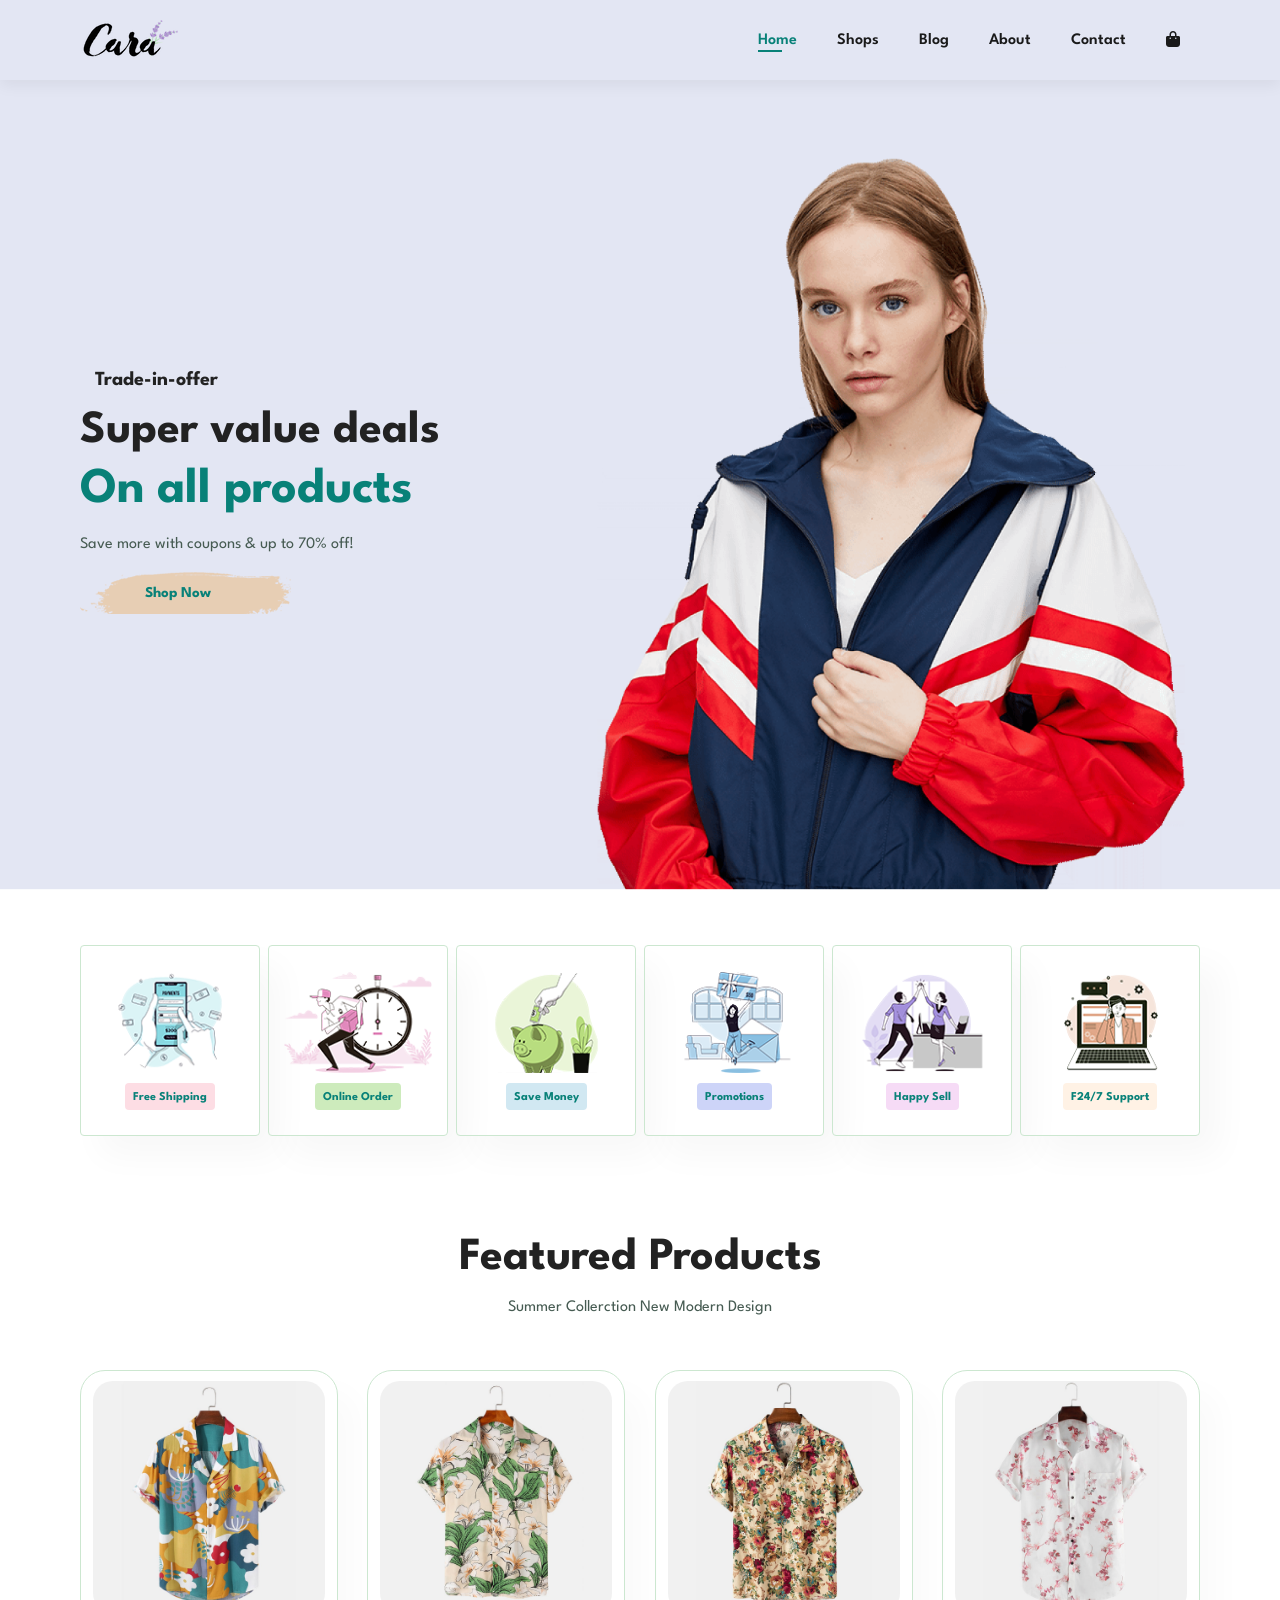
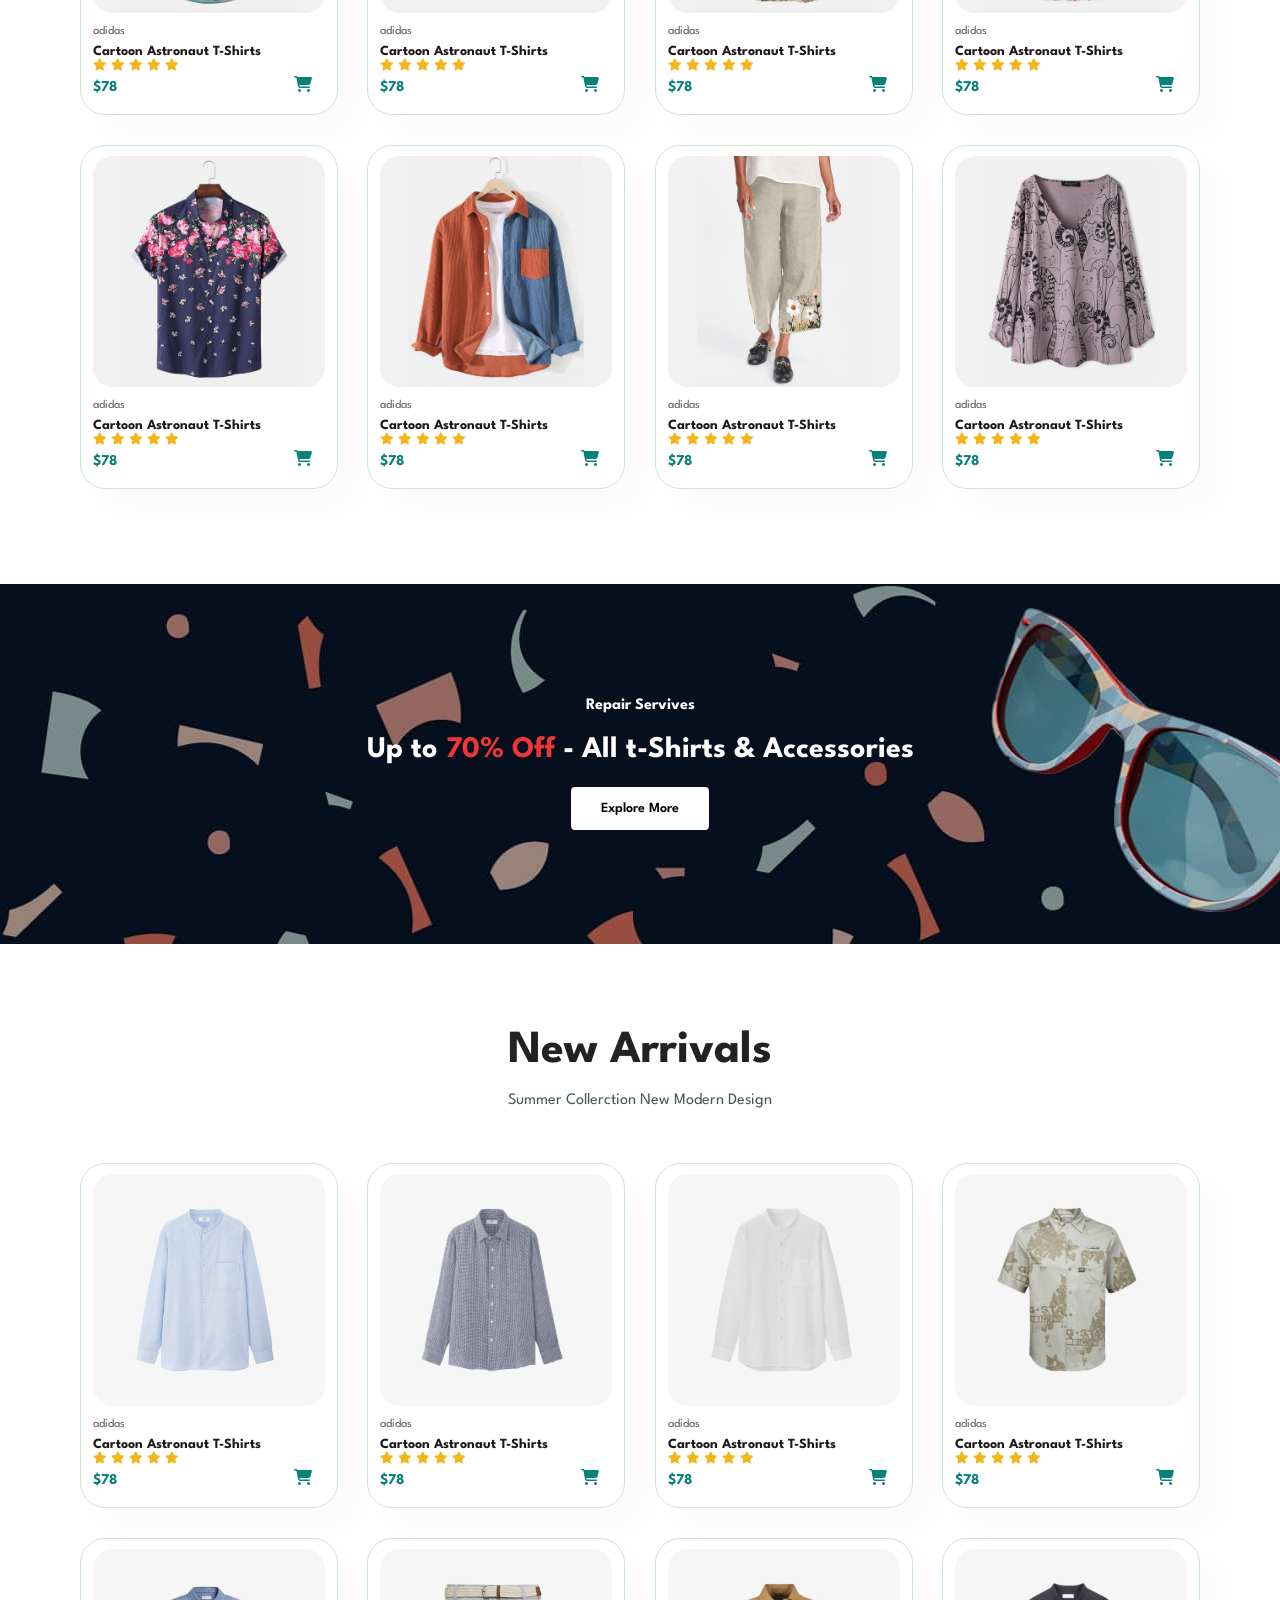
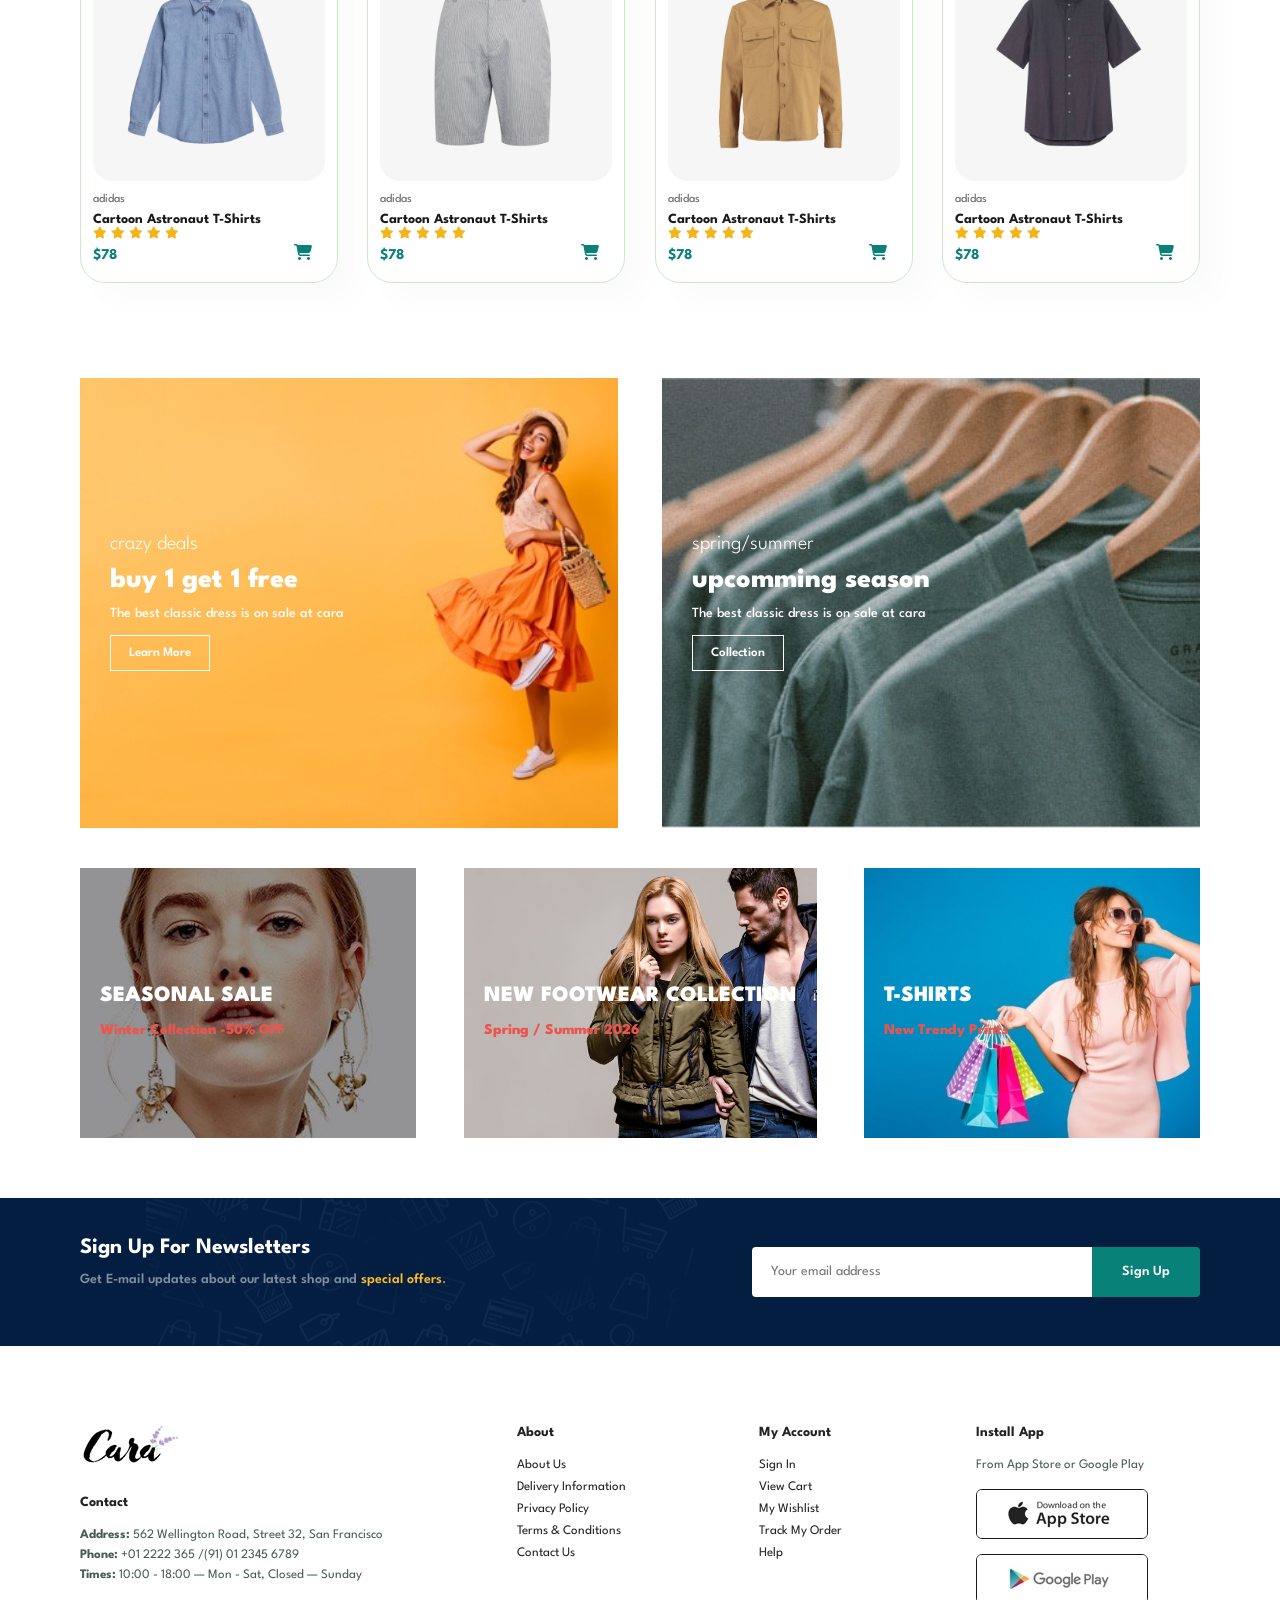
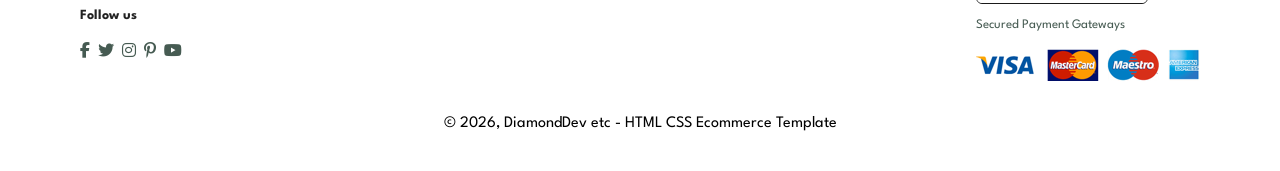
==== index.html @ a4a34a45 "first commit" ====
<!DOCTYPE html>
<html lang="en">
<head>
    <meta charset="UTF-8">
    <meta name="viewport" content="width=device-width, initial-scale=1.0">
    <title>Ecommerce Website</title>
    <link rel="stylesheet" href="https://cdnjs.cloudflare.com/ajax/libs/font-awesome/6.5.0/css/all.min.css">
    <link rel="stylesheet" href="style.css">
</head>
<body>
    <section id="header">
        <a href="#"><img src="images/logo (1).png" class="logo" alt=""></a>

        <div>
            <ul id="navbar">
                <li><a class="active" href="index.html">Home</a></li> 
                <li><a href="shop.html">Shops</a></li> 
                <li><a href="blog.html">Blog</a></li> 
                <li><a href="about.html">About</a></li> 
                <li><a href="contact.html">Contact</a></li> 
                <li id="lg-bag"><a href="cart.html"><i class="fa-solid fa-bag-shopping"></i></a></li>
                <a href="#" id="close"><i class="fa-solid fa-xmark"></i></a>
            </ul>
        </div>
        <div id="mobile">
            <a href="cart.html"><i class="fa-solid fa-bag-shopping"></i></a>
            <i id="bar" class="fas fa-outdent"></i>
        </div>
    </section>

    <section id="hero">
        <h4>Trade-in-offer</h4>
        <h2>Super value deals</h2>
        <h1>On all products</h1>
        <p>Save more with coupons & up to 70% off!</p>
        <button>Shop Now</button>
    </section>

    <section id="feature" class="section-p1">
        <div class="fe-box">
            <img src="images/f1.png" alt="">
            <h6>Free Shipping</h6>
        </div>
        <div class="fe-box">
            <img src="images/f2.png" alt="">
            <h6>Online Order</h6>
        </div>
        <div class="fe-box">
            <img src="images/f3.png" alt="">
            <h6>Save Money</h6>
        </div>
        <div class="fe-box">
            <img src="images/f4.png" alt="">
            <h6>Promotions</h6>
        </div>
        <div class="fe-box">
            <img src="images/f5.png" alt="">
            <h6>Happy Sell</h6>
        </div>
        <div class="fe-box">
            <img src="images/f6.png" alt="">
            <h6>F24/7 Support</h6>
        </div>
    </section>

    <section id="product1" class="section-p1">
        <h2>Featured Products</h2>
        <p>Summer Collerction New Modern Design</p>
        <div class="pro-container">
            <div class="pro">
                <img src="images/f1.jpg" alt="">
                <div class="des">
                    <span>adidas</span>
                    <h5>Cartoon Astronaut T-Shirts</h5>
                    <div class="star">
                        <i class="fas fa-star"></i>
                        <i class="fas fa-star"></i>
                        <i class="fas fa-star"></i>
                        <i class="fas fa-star"></i>
                        <i class="fas fa-star"></i>
                    </div>
                    <h4>$78</h4>
                </div>
                <a href="#"><i class="fa-solid fa-cart-shopping"></i></a>
            </div>
            <div class="pro">
                <img src="images/f2.jpg" alt="">
                <div class="des">
                    <span>adidas</span>
                    <h5>Cartoon Astronaut T-Shirts</h5>
                    <div class="star">
                        <i class="fas fa-star"></i>
                        <i class="fas fa-star"></i>
                        <i class="fas fa-star"></i>
                        <i class="fas fa-star"></i>
                        <i class="fas fa-star"></i>
                    </div>
                    <h4>$78</h4>
                </div>
                <a href="#"><i class="fa-solid fa-cart-shopping"></i></a>
            </div>
            <div class="pro">
                <img src="images/f3.jpg" alt="">
                <div class="des">
                    <span>adidas</span>
                    <h5>Cartoon Astronaut T-Shirts</h5>
                    <div class="star">
                        <i class="fas fa-star"></i>
                        <i class="fas fa-star"></i>
                        <i class="fas fa-star"></i>
                        <i class="fas fa-star"></i>
                        <i class="fas fa-star"></i>
                    </div>
                    <h4>$78</h4>
                </div>
                <a href="#"><i class="fa-solid fa-cart-shopping"></i></a>
            </div>
            <div class="pro">
                <img src="images/f4.jpg" alt="">
                <div class="des">
                    <span>adidas</span>
                    <h5>Cartoon Astronaut T-Shirts</h5>
                    <div class="star">
                        <i class="fas fa-star"></i>
                        <i class="fas fa-star"></i>
                        <i class="fas fa-star"></i>
                        <i class="fas fa-star"></i>
                        <i class="fas fa-star"></i>
                    </div>
                    <h4>$78</h4>
                </div>
                <a href="#"><i class="fa-solid fa-cart-shopping"></i></a>
            </div>
            <div class="pro">
                <img src="images/f5.jpg" alt="">
                <div class="des">
                    <span>adidas</span>
                    <h5>Cartoon Astronaut T-Shirts</h5>
                    <div class="star">
                        <i class="fas fa-star"></i>
                        <i class="fas fa-star"></i>
                        <i class="fas fa-star"></i>
                        <i class="fas fa-star"></i>
                        <i class="fas fa-star"></i>
                    </div>
                    <h4>$78</h4>
                </div>
                <a href="#"><i class="fa-solid fa-cart-shopping"></i></a>
            </div>
            <div class="pro">
                <img src="images/f6.jpg" alt="">
                <div class="des">
                    <span>adidas</span>
                    <h5>Cartoon Astronaut T-Shirts</h5>
                    <div class="star">
                        <i class="fas fa-star"></i>
                        <i class="fas fa-star"></i>
                        <i class="fas fa-star"></i>
                        <i class="fas fa-star"></i>
                        <i class="fas fa-star"></i>
                    </div>
                    <h4>$78</h4>
                </div>
                <a href="#"><i class="fa-solid fa-cart-shopping"></i></a>
            </div>
            <div class="pro">
                <img src="images/f7.jpg" alt="">
                <div class="des">
                    <span>adidas</span>
                    <h5>Cartoon Astronaut T-Shirts</h5>
                    <div class="star">
                        <i class="fas fa-star"></i>
                        <i class="fas fa-star"></i>
                        <i class="fas fa-star"></i>
                        <i class="fas fa-star"></i>
                        <i class="fas fa-star"></i>
                    </div>
                    <h4>$78</h4>
                </div>
                <a href="#"><i class="fa-solid fa-cart-shopping"></i></a>
            </div>
            <div class="pro">
                <img src="images/f8.jpg" alt="">
                <div class="des">
                    <span>adidas</span>
                    <h5>Cartoon Astronaut T-Shirts</h5>
                    <div class="star">
                        <i class="fas fa-star"></i>
                        <i class="fas fa-star"></i>
                        <i class="fas fa-star"></i>
                        <i class="fas fa-star"></i>
                        <i class="fas fa-star"></i>
                    </div>
                    <h4>$78</h4>
                </div>
                <a href="#"><i class="fa-solid fa-cart-shopping"></i></a>
            </div>
        </div>
    </section>

    <section id="banner" class="section-m1">
        <h4>Repair Servives</h4>
        <h2>Up to <span>70% Off</span> - All t-Shirts & Accessories</h2>
        <button class="normal">Explore More</button>
    </section>

    <section id="product1" class="section-p1">
        <h2>New Arrivals</h2>
        <p>Summer Collerction New Modern Design</p>
        <div class="pro-container">
            <div class="pro">
                <img src="images/n1.jpg" alt="">
                <div class="des">
                    <span>adidas</span>
                    <h5>Cartoon Astronaut T-Shirts</h5>
                    <div class="star">
                        <i class="fas fa-star"></i>
                        <i class="fas fa-star"></i>
                        <i class="fas fa-star"></i>
                        <i class="fas fa-star"></i>
                        <i class="fas fa-star"></i>
                    </div>
                    <h4>$78</h4>
                </div>
                <a href="#"><i class="fa-solid fa-cart-shopping"></i></a>
            </div>
            <div class="pro">
                <img src="images/n2.jpg" alt="">
                <div class="des">
                    <span>adidas</span>
                    <h5>Cartoon Astronaut T-Shirts</h5>
                    <div class="star">
                        <i class="fas fa-star"></i>
                        <i class="fas fa-star"></i>
                        <i class="fas fa-star"></i>
                        <i class="fas fa-star"></i>
                        <i class="fas fa-star"></i>
                    </div>
                    <h4>$78</h4>
                </div>
                <a href="#"><i class="fa-solid fa-cart-shopping"></i></a>
            </div>
            <div class="pro">
                <img src="images/n3.jpg" alt="">
                <div class="des">
                    <span>adidas</span>
                    <h5>Cartoon Astronaut T-Shirts</h5>
                    <div class="star">
                        <i class="fas fa-star"></i>
                        <i class="fas fa-star"></i>
                        <i class="fas fa-star"></i>
                        <i class="fas fa-star"></i>
                        <i class="fas fa-star"></i>
                    </div>
                    <h4>$78</h4>
                </div>
                <a href="#"><i class="fa-solid fa-cart-shopping"></i></a>
            </div>
            <div class="pro">
                <img src="images/n4.jpg" alt="">
                <div class="des">
                    <span>adidas</span>
                    <h5>Cartoon Astronaut T-Shirts</h5>
                    <div class="star">
                        <i class="fas fa-star"></i>
                        <i class="fas fa-star"></i>
                        <i class="fas fa-star"></i>
                        <i class="fas fa-star"></i>
                        <i class="fas fa-star"></i>
                    </div>
                    <h4>$78</h4>
                </div>
                <a href="#"><i class="fa-solid fa-cart-shopping"></i></a>
            </div>
            <div class="pro">
                <img src="images/n5.jpg" alt="">
                <div class="des">
                    <span>adidas</span>
                    <h5>Cartoon Astronaut T-Shirts</h5>
                    <div class="star">
                        <i class="fas fa-star"></i>
                        <i class="fas fa-star"></i>
                        <i class="fas fa-star"></i>
                        <i class="fas fa-star"></i>
                        <i class="fas fa-star"></i>
                    </div>
                    <h4>$78</h4>
                </div>
                <a href="#"><i class="fa-solid fa-cart-shopping"></i></a>
            </div>
            <div class="pro">
                <img src="images/n6.jpg" alt="">
                <div class="des">
                    <span>adidas</span>
                    <h5>Cartoon Astronaut T-Shirts</h5>
                    <div class="star">
                        <i class="fas fa-star"></i>
                        <i class="fas fa-star"></i>
                        <i class="fas fa-star"></i>
                        <i class="fas fa-star"></i>
                        <i class="fas fa-star"></i>
                    </div>
                    <h4>$78</h4>
                </div>
                <a href="#"><i class="fa-solid fa-cart-shopping"></i></a>
            </div>
            <div class="pro">
                <img src="images/n7.jpg" alt="">
                <div class="des">
                    <span>adidas</span>
                    <h5>Cartoon Astronaut T-Shirts</h5>
                    <div class="star">
                        <i class="fas fa-star"></i>
                        <i class="fas fa-star"></i>
                        <i class="fas fa-star"></i>
                        <i class="fas fa-star"></i>
                        <i class="fas fa-star"></i>
                    </div>
                    <h4>$78</h4>
                </div>
                <a href="#"><i class="fa-solid fa-cart-shopping"></i></a>
            </div>
            <div class="pro">
                <img src="images/n8.jpg" alt="">
                <div class="des">
                    <span>adidas</span>
                    <h5>Cartoon Astronaut T-Shirts</h5>
                    <div class="star">
                        <i class="fas fa-star"></i>
                        <i class="fas fa-star"></i>
                        <i class="fas fa-star"></i>
                        <i class="fas fa-star"></i>
                        <i class="fas fa-star"></i>
                    </div>
                    <h4>$78</h4>
                </div>
                <a href="#"><i class="fa-solid fa-cart-shopping"></i></a>
            </div>
        </div>
    </section>

    <section id="sm-banner" class="section-p1">
        <div class="banner-box">
            <h4>crazy deals</h4>
            <h2>buy 1 get 1 free</h2>
            <span>The best classic dress is on sale at cara</span>
            <button class="white">Learn More</button>
        </div>
        <div class="banner-box banner-box2">
            <h4>spring/summer</h4>
            <h2>upcomming season</h2>
            <span>The best classic dress is on sale at cara</span>
            <button class="white">Collection</button>
        </div>
    </section>

    <section id="banner3">
        <div class="banner-box">
            <h2>SEASONAL SALE</h2>
            <h3>Winter Collection -50% OFF</h3>
        </div>
        <div class="banner-box banner-box2">
            <h2>NEW FOOTWEAR COLLECTION</h2>
            <h3>Spring / Summer 2026</h3>
        </div>
        <div class="banner-box banner-box3">
            <h2>T-SHIRTS</h2>
            <h3>New Trendy Prints</h3>
        </div>
    </section>

    <section id="newsletter" class="section-p1 section-m1">
        <div class="newstext">
            <h4>Sign Up For Newsletters</h4>
            <p>Get E-mail updates about our latest shop and <span>special offers</span>.</p>
        </div>
        <div class="form">
            <input type="text" placeholder="Your email address">
            <button class="normal">Sign Up</button>
        </div>
    </section>

    <footer class="section-p1">
        <div class="col">
            <img  class="logo" src="images/logo (1).png" alt="">
            <h4>Contact</h4>
            <p><strong>Address:</strong> 562 Wellington Road, Street 32, San Francisco</p>
            <p><strong>Phone:</strong> +01 2222 365 /(91) 01 2345 6789</p>
            <p><strong>Times:</strong> 10:00 - 18:00 — Mon - Sat, Closed — Sunday</p>
            <div class="follow">
                <h4>Follow us</h4>
                <div class="icon">
                    <i class="fab fa-facebook-f"></i>
                    <i class="fab fa-twitter"></i>
                    <i class="fab fa-instagram"></i>
                    <i class="fab fa-pinterest-p"></i>
                    <i class="fab fa-youtube"></i>
                </div>
            </div>
        </div>
        
        <div class="col">
            <h4>About</h4>
            <a href="#">About Us</a>
            <a href="#">Delivery Information</a>
            <a href="#">Privacy Policy</a>
            <a href="#">Terms & Conditions</a>
            <a href="#">Contact Us</a>
        </div>
        
        <div class="col">
            <h4>My Account</h4>
            <a href="#">Sign In</a>
            <a href="#">View Cart</a>
            <a href="#">My Wishlist</a>
            <a href="#">Track My Order</a>
            <a href="#">Help</a>
        </div>

        <div class="col install">
            <h4>Install App</h4>
            <p>From App Store or Google Play</p>
            <div class="row">
                <img src="images/app.jpg" alt="">
                <img src="images/play.jpg" alt="">
            </div>
            <p>Secured Payment Gateways</p>
            <img src="images/pay.png" alt="">
        </div>

        <div class="copyright">© 2026, DiamondDev etc - HTML CSS Ecommerce Template</div>
    </footer>
</body>
<script src="script.js"></script>
</html>
---- style.css ----
@import url('https://fonts.googleapis.com/css2?family=Spartan:wght@100;200;300;400;500;600;700;800;900&display=swap');

* {
    margin: 0;
    padding: 0;
    box-sizing: border-box;
    font-family: 'Spartan', sans-serif;
}

h1 {
    font-size: 50px;
    line-height: 64px;
    color: #222;
}

h2 {
    font-size: 46px;
    line-height: 54px;
    color: #222;
}

h4 {
    font-size: 20px;
    color: #222;
}

h6 {
    font-weight: 700;
    font-size: 12px;
}

p {
    font-size: 16px;
    color: #465b52;
    margin: 15px 0 20px 0;
}

img {
    max-width: 100%;
    display: block;
}

.section-p1 {
    padding: 40px 80px;
}

.section-m1 {
    margin: 40px 0;
}

button.normal {
    font-size: 14px;
    font-weight: 600;
    padding: 15px 30px;
    color: #000;
    background-color: #fff;
    border-radius: 4px;
    cursor: pointer;
    border: none;
    outline: none;
    transition: 0.2s;
}

button.white {
    font-size: 13px;
    font-weight: 600;
    padding: 11px 18px;
    color: #fff;
    background-color: transparent;
    cursor: pointer;
    border: 1px solid #fff;
    outline: none;
    transition: 0.2s;
}

body {
    width: 100%;
}

/* Header Start */
#header {
    display: flex;
    align-items: center;
    justify-content: space-between;
    padding: 20px 80px;
    background-color: #e3e6f3;
    box-shadow: 0 5px 15px rgba(0, 0, 0, 0.06);
    z-index: 999;
    position: sticky;
    top: 0;
    left: 0;
}

#navbar {
    display: flex;
    align-items: center;
    justify-content: center;
}

#navbar li {
    list-style: none;
    padding: 0 20px;
    position: relative;
}

#navbar li:nth-last-child {
    width: 40px;
    height: 40px;
    line-height: 40px;
    border-radius: 50%;
    background-color: #e8f6ea;
    font-weight: 500;
    color: #088178;
    border: 1px solid;
}

#navbar li a {
    text-decoration: none;
    font-size: 16px;
    font-weight: 600;
    color: #1a1a1a;
    transition: 0.3s ease;
}

#navbar li a:hover,
#navbar li a.active {
    color: #088178;
}

#navbar li a.active::after,
#navbar li a:hover::after {
    content: "";
    width: 30%;
    height: 2px;
    background-color: #088178;
    position: absolute;
    bottom: -4px;
    left: 20px;
}

#mobile {
    display: none;
    align-items: center;
}

#close {
    display: none;
}

/* Home Page */
#hero {
    background-image: url(images/hero4.png);
    height: 90vh;
    width: 100%;
    background-size: cover;
    background-position: top 25% right 0;
    padding: 0 80px;
    display: flex;
    flex-direction: column;
    align-items: flex-start;
    justify-content: center;
}

#hero h4 {
    padding: 15px;
}

#hero h1 {
    color: #088178;
}

#hero button {
    background-image: url(images/button.png);
    background-color: transparent;
    color: #088178;
    border: 0;
    padding: 14px 80px 14px 65px;
    background-repeat: no-repeat;
    cursor: pointer;
    font-weight: 700;
    font-size: 15px;
}

#feature {
    display: flex;
    align-items: center;
    justify-content: space-between;
    flex-wrap: wrap;
}

#feature .fe-box {
    width: 180px;
    text-align: center;
    padding: 25px 15px;
    box-shadow: 20px 20px 34px rgba(0, 0, 0, 0.03);
    border: 1px solid #cce7d0;
    border-radius: 4px;
    margin: 15px 0;
    transition: 0.3s;
}

#feature .fe-box:hover {
    box-shadow: 10px 10px 54px rgba(70, 62, 221, 0.1);
}

#feature .fe-box h6 {
    display: inline-block;
    padding: 9px 8px 6px 8px;
    line-height: 1;
    border-radius: 4px;
    color: #088178;
    background-color: #fddde4;
}

#feature .fe-box img {
    width: 100%;
    margin-bottom: 10px;
}

#feature .fe-box:nth-child(2) h6 {
    background-color: #cdebbc;
}

#feature .fe-box:nth-child(3) h6 {
    background-color: #d1e8f2;
}

#feature .fe-box:nth-child(4) h6 {
    background-color: #cdd4f8;
}

#feature .fe-box:nth-child(5) h6 {
    background-color: #f6dbf6;
}

#feature .fe-box:nth-child(6) h6 {
    background-color: #fff2e5;
}

#product1 {
    text-align: center;
}

#product1 .pro-container {
    display: flex;
    justify-content: space-between;
    padding-top: 20px;
    flex-wrap: wrap;
}

#product1 .pro {
    width: 23%;
    min-width: 250px;
    padding: 10px 12px;
    border: 1px solid #cce7d0;
    border-radius: 25px;
    cursor: pointer;
    box-shadow: 20px 20px 30px rgba(0, 0, 0, 0.02);
    margin: 15px 0;
    transition: 0.2s ease;
    position: relative;
}

#product1 .pro:hover {
    box-shadow: 20px 20px 30px rgba(0, 0, 0, 0.06);
}

#product1 .pro img {
    width: 100%;
    border-radius: 20px;
}

#product1 .pro .des {
    text-align: start;
    padding: 10px 0;
}

#product1 .pro .des span {
    color: #606063;
    font-size: 12px;
}

#product1 .pro .des h5 {
    padding-top: 7px;
    color: #1a1a1a;
    font-size: 14px;
}

#product1 .pro .des i{
    font-size: 12px;
    color: rgb(243, 181, 25);
}

#product1 .pro .des h4 {
    padding-top: 7px;
    font-size: 15px;
    font-weight: 700;
    color: #088178;
}

#product1 .pro a {
    font-weight: 500;
    color: #088178;
    position: absolute;
    bottom: 20px;
    right: 25px;
}

#banner {
    display: flex;
    flex-direction: column;
    justify-content: center;
    align-items: center;
    text-align: center;
    background-image: url(images/b2\ \(1\).jpg);
    width: 100%;
    height: 40vh;
    background-size: cover;
    background-position: center;
}

#banner h4 {
    color: #fff;
    font-size: 16px;
}

#banner h2 {
    color: #fff;
    font-size: 30px;
    padding: 10px 0;
}

#banner h2 span {
    color: #ef3636;
    
}

#banner button:hover {
    background: #088178;
    color: #fff;
}

#sm-banner {
    display: flex;
    justify-content: space-between;
    flex-wrap: wrap;
    flex-direction: row;
}

#sm-banner .banner-box {
    display: flex;
    flex-direction: column;
    justify-content: center; 
    align-items: flex-start;
    background-image: url(images/b17.jpg);
    min-width: 48%;
    height: 50vh;
    background-size: cover;
    background-position: center;
    padding: 30px;
}

#sm-banner .banner-box2 {
    background-image: url(images/b10.jpg);
}

#sm-banner h4 {
    color: #fff;
    font-size: 20px;
    font-weight: 300;
}

#sm-banner h2 {
    color: #fff;
    font-size: 28px;
    font-weight: 800;
}

#sm-banner span {
    color: #fff;
    font-size: 14px;
    font-weight: 500;
    padding-bottom: 15px;
}

#sm-banner .banner-box:hover button {
    background-color: #088178;
    border: 1px solid #088178;
}

#banner3 {
    display: flex;
    justify-content: space-between;
    flex-wrap: wrap;
    padding: 0 80px;
}

#banner3 .banner-box {
    display: flex;
    flex-direction: column;
    justify-content: center; 
    align-items: flex-start;
    background-image: url(images/b7\ \(1\).jpg);
    min-width: 30%;
    height: 30vh;
    background-size: cover;
    background-position: center;
    padding: 20px;
    margin-bottom: 20px;
}

#banner3 .banner-box2 {
    background-image: url(images/b4\ \(1\).jpg);
}

#banner3 .banner-box3 {
    background-image: url(images/b18.jpg);
}

#banner3 h2 {
    color: #fff;
    font-weight: 900;
    font-size: 22px;
} 

#banner3 h3 {
    color: #ec544e;
    font-weight: 800;
    font-size: 15px;
}

#newsletter {
    display: flex;
    justify-content: space-between;
    flex-wrap: wrap;
    align-items: center;
    background-image: url(images/b14.png);
    background-repeat: no-repeat;
    background-position: 20% 30%;
    background-color: #041e42;
}

#newsletter h4 {
    font-size: 22px;
    font-weight: 700;
    color: #fff;
}


#newsletter p {
    font-size: 14px;
    font-weight: 600;
    color: #818ea0;
}

#newsletter p span{
    color: #ffbd27;
}

#newsletter .form {
    display: flex;
    width: 40%;
}

#newsletter input {
    height: 3.125rem;
    padding: 0 1.25em;
    font-size: 14px;
    width: 100%;
    border: 1px solid transparent;
    border-radius: 4px;
    outline: none;
    border-top-right-radius: 0;
    border-bottom-right-radius: 0;
}

#newsletter button {
    background-color: #088178;
    color: #fff;
    white-space: nowrap;
    border-top-left-radius: 0;
    border-bottom-left-radius: 0;
}

footer {
    display: flex;
    flex-wrap: wrap;
    justify-content: space-between;
}

footer .col {
    display: flex;
    flex-direction: column;
    align-items: flex-start;
    margin-bottom: 20px;
}

footer .logo {
    margin-bottom: 30px;
}

footer h4 {
    font-size: 14px;
    padding-bottom: 20px;
}

footer p {
    font-size: 13px;
    margin: 0 0 8px 0;
}

footer a {
    font-size: 13px;
    text-decoration: none;
    color: #222;
    margin-bottom: 10px;
}

footer .follow {
    margin-top: 20px;
}

footer .follow i {
    color: #465b52;
    padding-right: 4px;
    cursor: pointer;
}

footer .install .row img {
    border: 1px solid #1a1a1a;
    border-radius: 6px;
}

footer .install img {
    margin: 10px 0 15px 0;
}

footer .follow i:hover,
footer a:hover {
    color: #088178;
}

footer .copyright {
    width: 100%;
    text-align: center;
}


/* Shop Page */


/* Single Product */


/* Blog Page */


/* About Page */


/* Contact Page */


/* Cart Page */


/* Start Media Query */
@media (max-width:799px) {
    .section-p1 {
        padding: 40px 40px;
    }

    #navbar {
        display: flex;
        flex-direction: column;
        align-items: flex-start;
        justify-content: flex-start;
        position: fixed;
        top: 0;
        right: -300px;
        height: 100vh;
        width: 300px;
        background-color: #e3e6f3;
        box-shadow: 0 40px 60px rgba(0, 0, 0, 0.01);
        padding: 80px 0 0 10px;
        transition: 0.3s;
    }

    #navbar.active{
        right: 0px;
    }

    #navbar li {
        margin-bottom: 25px;
    }

    #mobile {
        display: flex;
        align-items: center;
    }

    #mobile i {
        color: #1a1a1a;
        font-size: 24px;
        padding-left: 20px;
    }

    #close {
        display: initial;
        position: absolute;
        top: 30px;
        left: 30px;
        color: #222;
        font-size: 24px;
    }

    #lg-bag {
        display: none;
    }

    #hero {
        height: 70vh;
        padding: 0 80px;
        background-position: top 30% right 30%;
    }

    #feature {
        justify-content: center;
    }

    #feature .fe-box {
        margin: 15px 15px;
    }

    #product1 .pro-container {
        justify-content: center;
    }

    #product1 .pro {
        margin: 15px;
    }

    #banner {
        height: 20vh;
    }

    #sm-banner .banner-box {
        min-width: 100%;
        height: 30vh;
        margin-bottom: 20px;
    }

    #banner3 {
        padding: 0 40px;
    }
    
    #banner3 .banner-box {
        width: 100%;
    }

    #newsletter .form {
        width: 70%;
    }
}

@media (max-width: 477px) {
    .section-p1 {
        padding: 20px;
    }

    #header {
        padding: 10px 30px;
    }

    h1 {
        font-size: 38px;
    }

    h2 {
        font-size: 32px;
    }

    #hero {
        padding: 0 20px;
        background-position: 55%;
    }

    #feature {
        justify-content: space-between;
    }

    #feature .fe-box {
        width: 155px;
        margin: 0 0 15px 0;
    }

    #product1 .pro {
        width: 100%;
    }

    #banner {
        height: 40vh;
    }

    #sm-banner .banner-box {
        height: 40vh;
    }
    
    #banner3 {
        padding: 0 20px;
    }

    #banner3 .banner-box {
        width: 100%;
    }

    #newsletter {
        padding: 40px 20px;
    }

    #newsletter .form {
        width: 100%;
    }

    footer .copyright {
        text-align: start;
    }
}

@media (max-width: 1200px) {

    #product1 .pro {
        width: 31%;
    }

    #banner3 .banner-box {
        min-width: 32%;
    }

    #newsletter .form {
        width: 50%;
    }
}

@media (max-width: 992px) {

    .section-p1 {
        padding: 40px;
    }

    #header {
        padding: 20px 40px;
    }

    #hero {
        height: 70vh;
        padding: 0 40px;
        background-position: top 30% right 35%;
    }

    #hero h1 {
        font-size: 42px;
        line-height: 50px;
    }

    #hero h2 {
        font-size: 38px;
    }

    #feature {
        justify-content: center;
        gap: 20px;
    }

    #product1 .pro-container {
        justify-content: center;
        gap: 20px;
    }

    #product1 .pro {
        width: 45%;
    }

    #sm-banner .banner-box {
        min-width: 100%;
        height: 35vh;
    }

    #banner3 .banner-box {
        min-width: 100%;
    }

    #newsletter {
        gap: 20px;
    }

    #newsletter .form {
        width: 100%;
    }
}

@media (max-width: 799px) {

    #navbar {
        display: flex;
        flex-direction: column;
        align-items: flex-start;
        justify-content: flex-start;

        position: fixed;
        top: 0;
        right: -300px;

        height: 100vh;
        width: 300px;

        background-color: #e3e6f3;

        box-shadow: 0 40px 60px rgba(0,0,0,0.1);

        padding: 80px 0 0 20px;

        transition: 0.3s;
    }

    #navbar.active {
        right: 0;
    }

    #navbar li {
        margin-bottom: 25px;
    }

    #mobile {
        display: flex;
        align-items: center;
    }

    #mobile i {
        font-size: 24px;
        padding-left: 20px;
        cursor: pointer;
    }

    #close {
        display: initial;
        position: absolute;
        top: 30px;
        left: 30px;
        font-size: 24px;
    }

    #lg-bag {
        display: none;
    }
}

@media (max-width: 600px) {

    .section-p1 {
        padding: 30px 20px;
    }

    #header {
        padding: 15px 20px;
    }

    #hero {
        height: 65vh;
        padding: 0 20px;
        background-position: 60%;
    }

    #hero h4 {
        font-size: 14px;
    }

    #hero h1 {
        font-size: 34px;
        line-height: 40px;
    }

    #hero h2 {
        font-size: 30px;
        line-height: 36px;
    }

    #hero p {
        font-size: 14px;
    }

    #hero button {
        padding: 14px 50px 14px 50px;
    }

    #feature {
        justify-content: center;
    }

    #feature .fe-box {
        width: 140px;
    }

    #product1 .pro {
        width: 100%;
    }

    #banner {
        height: 30vh;
        padding: 20px;
    }

    #banner h2 {
        font-size: 22px;
        line-height: 30px;
    }

    #sm-banner .banner-box {
        height: 30vh;
        padding: 20px;
    }

    #sm-banner h2 {
        font-size: 24px;
    }

    #banner3 {
        padding: 0 20px;
    }

    #banner3 .banner-box {
        height: 25vh;
    }

    #newsletter {
        padding: 40px 20px;
    }

    #newsletter h4 {
        font-size: 20px;
    }

    #newsletter p {
        font-size: 13px;
    }

    footer {
        gap: 30px;
    }

    footer .copyright {
        text-align: center;
    }
}

@media (max-width: 400px) {

    h1 {
        font-size: 28px;
        line-height: 34px;
    }

    h2 {
        font-size: 24px;
        line-height: 30px;
    }

    #hero {
        height: 60vh;
    }

    #feature .fe-box {
        width: 100%;
    }

    #newsletter input {
        font-size: 12px;
    }

    button.normal,
    button.white {
        padding: 10px 16px;
        font-size: 12px;
    }
}
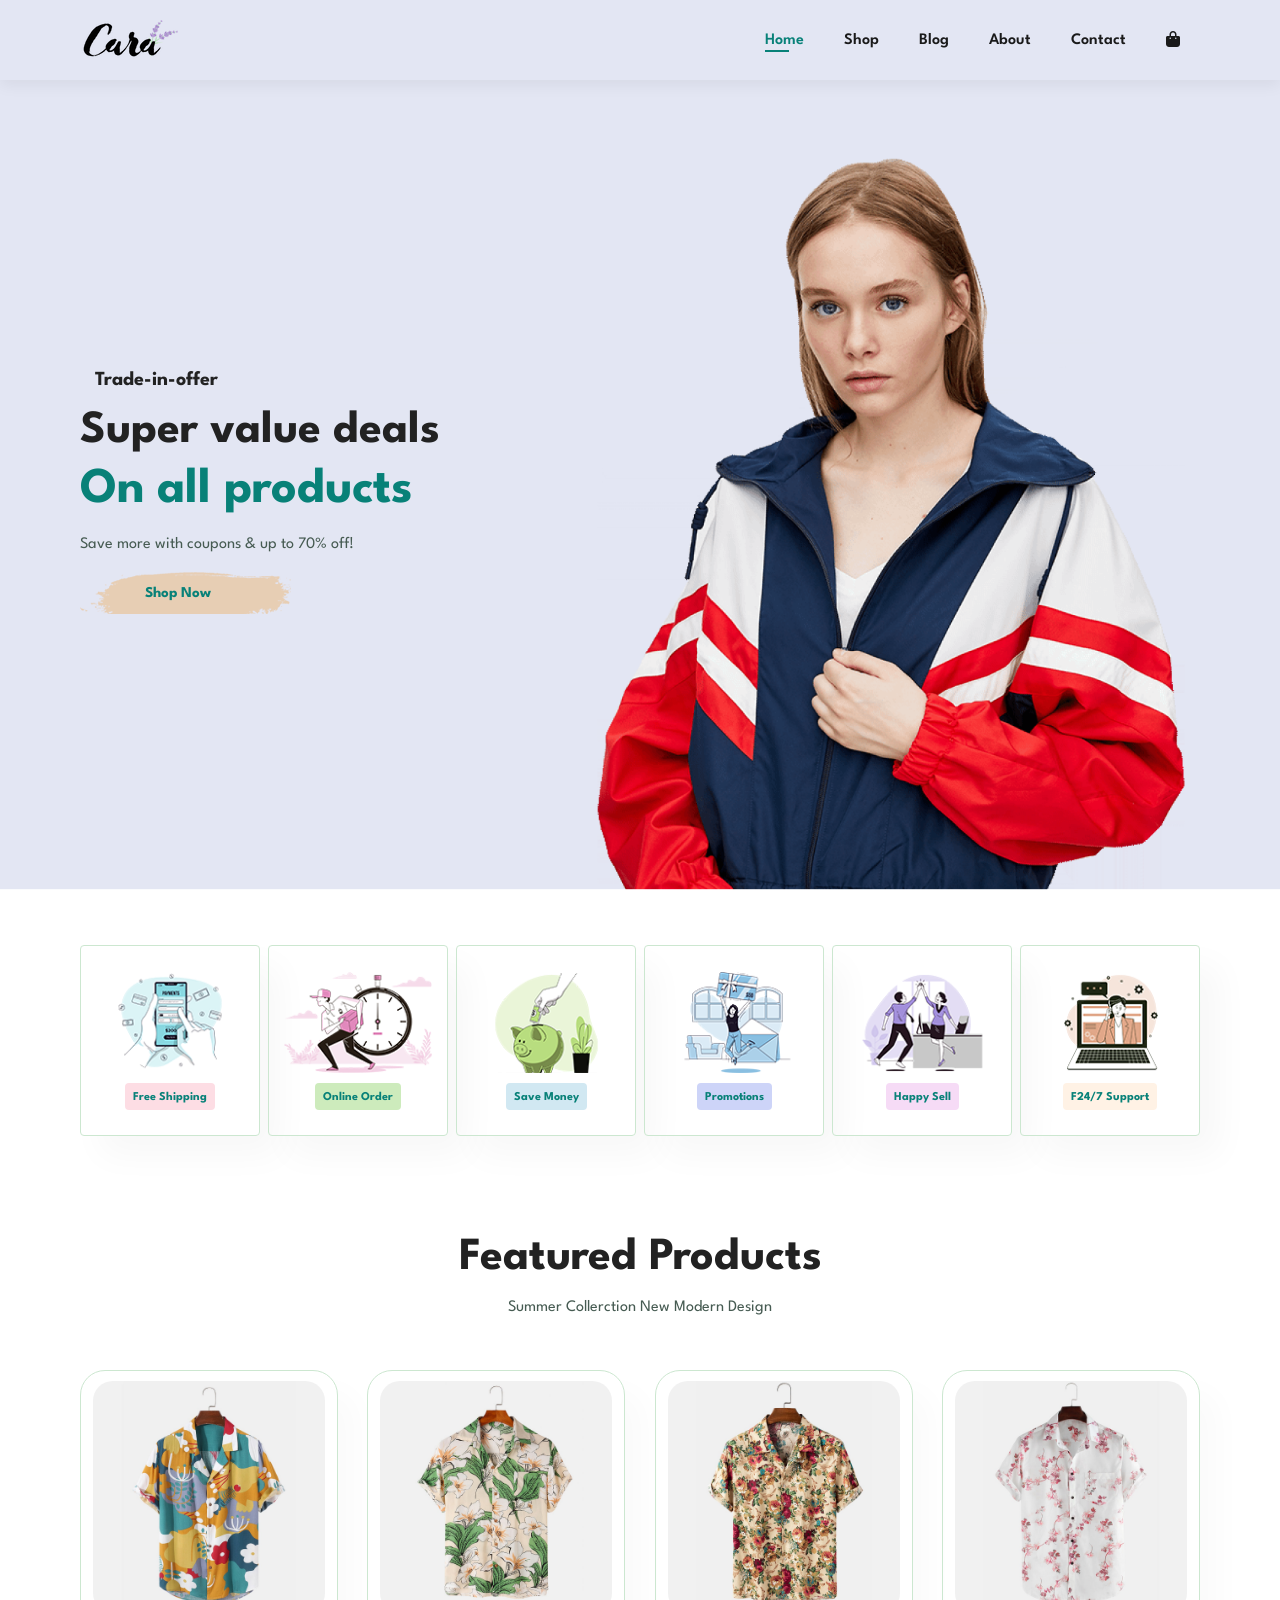
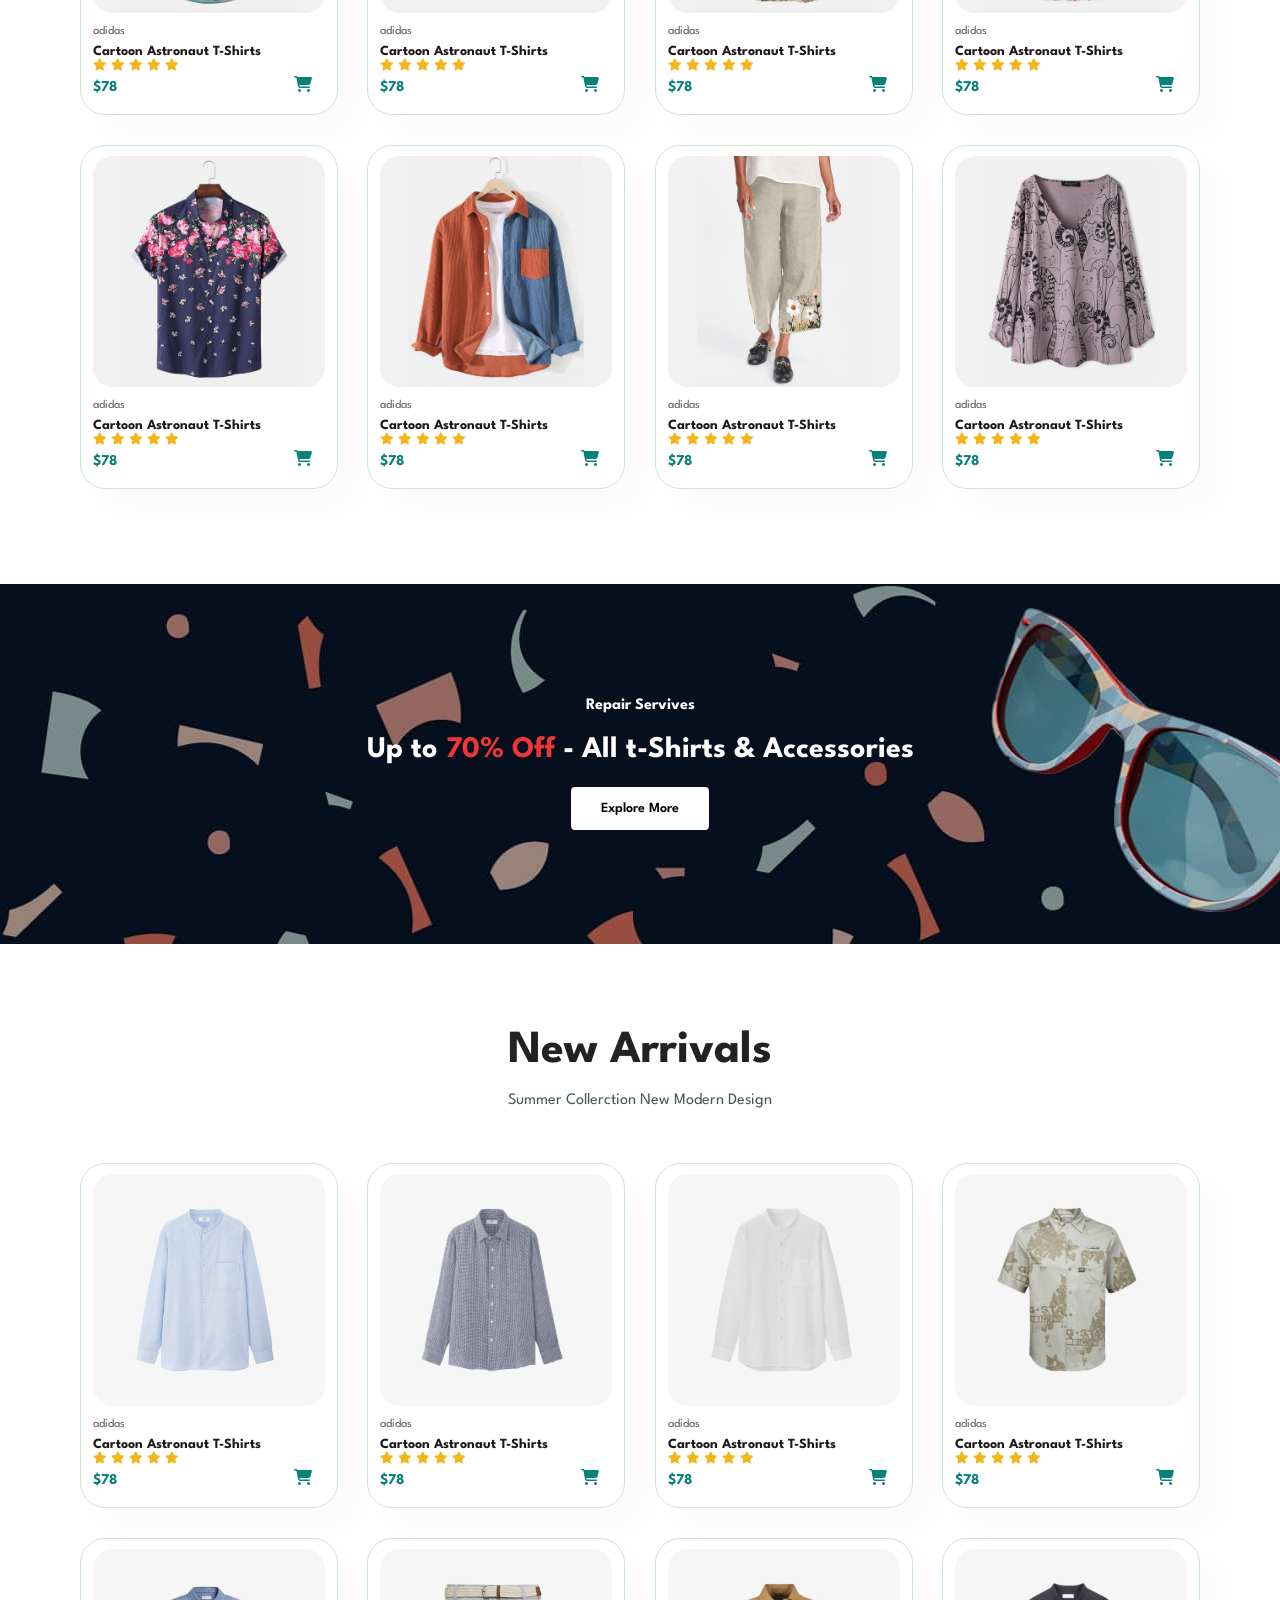
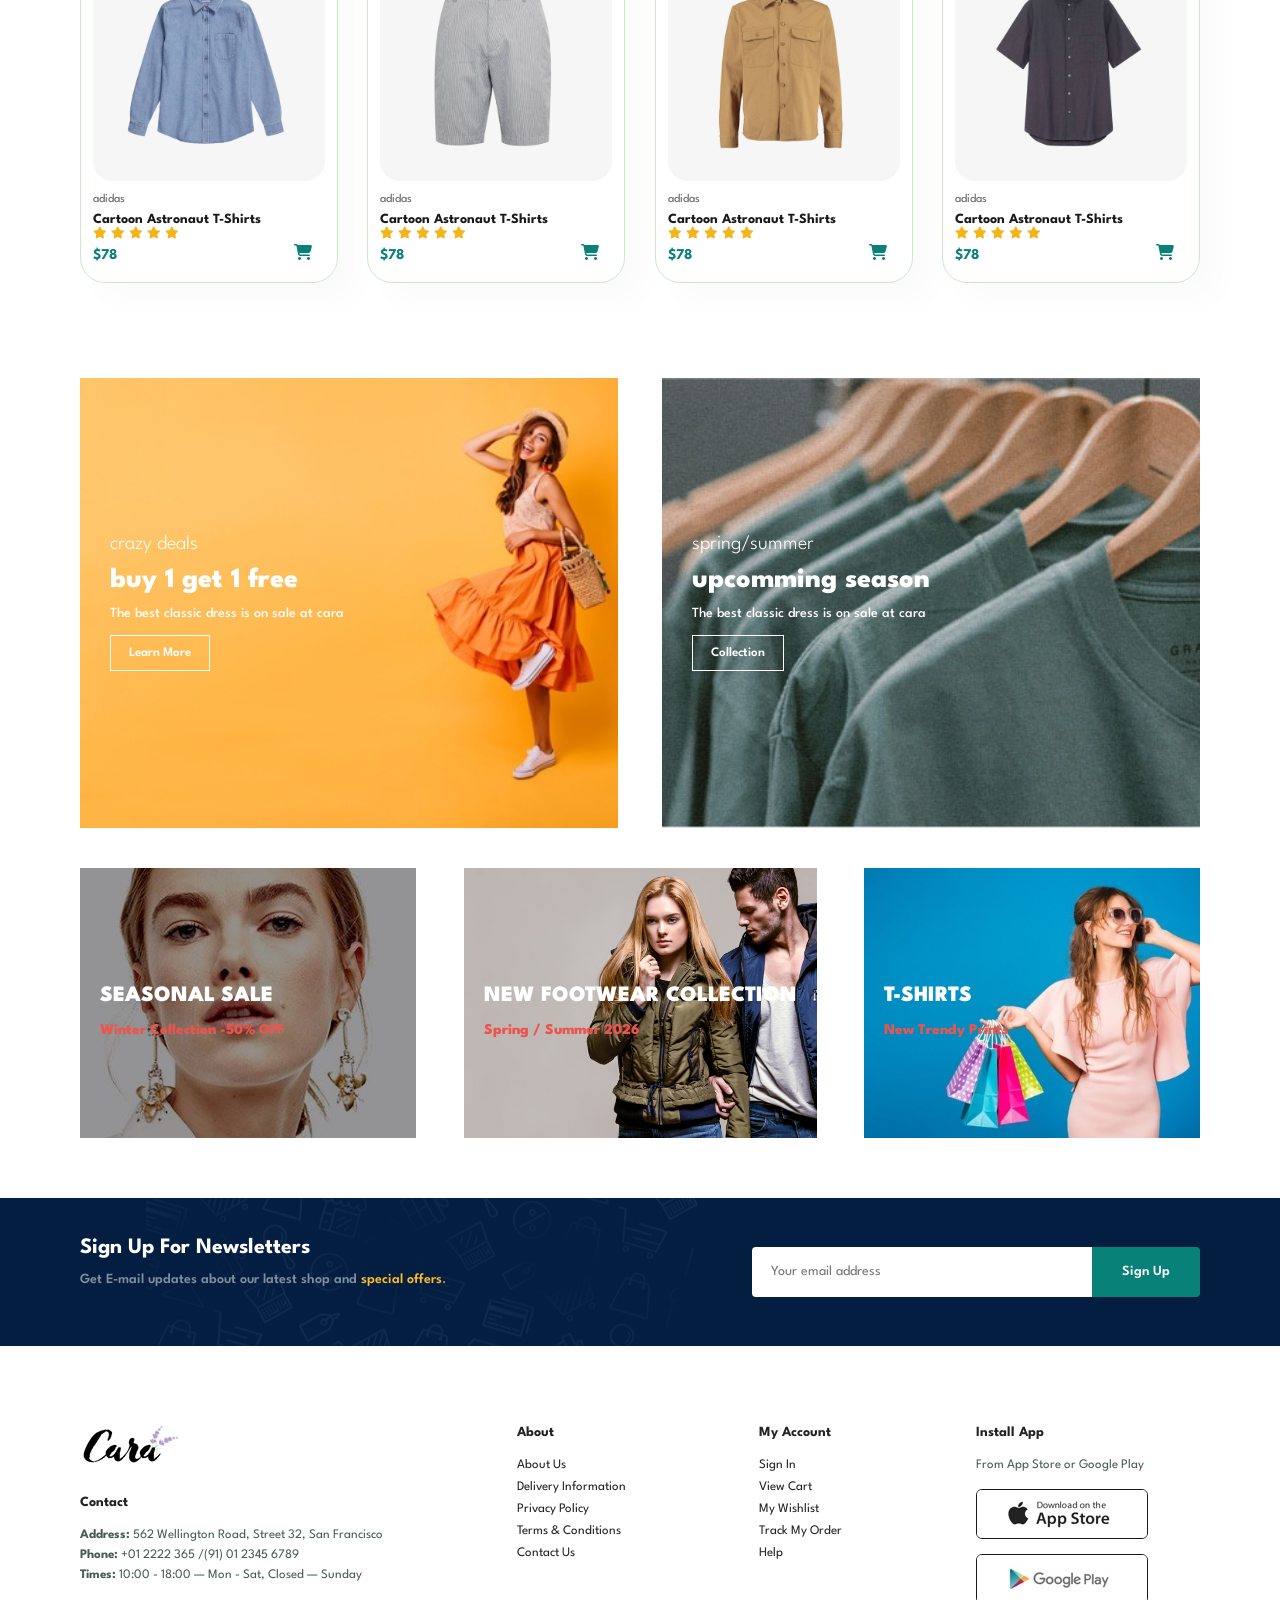
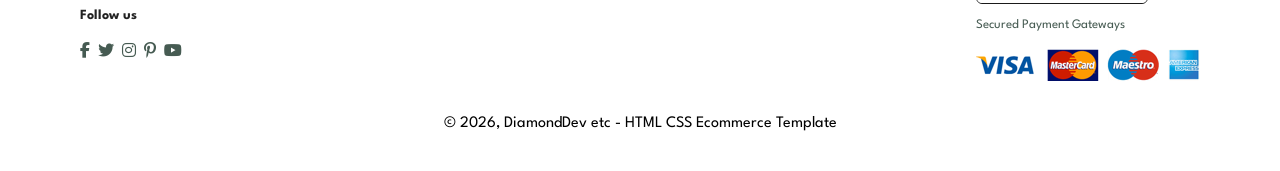
==== commit dea9ca3e: "first commit" ====
--- a/index.html
+++ b/index.html
@@ -14,7 +14,7 @@
         <div>
             <ul id="navbar">
                 <li><a class="active" href="index.html">Home</a></li> 
-                <li><a href="shop.html">Shops</a></li> 
+                <li><a href="shop.html">Shop</a></li> 
                 <li><a href="blog.html">Blog</a></li> 
                 <li><a href="about.html">About</a></li> 
                 <li><a href="contact.html">Contact</a></li> 
--- a/style.css
+++ b/style.css
@@ -250,7 +250,7 @@
 
 #product1 .pro {
     width: 23%;
-    min-width: 250px;
+    min-width: 220px;
     padding: 10px 12px;
     border: 1px solid #cce7d0;
     border-radius: 25px;
@@ -286,7 +286,7 @@
     font-size: 14px;
 }
 
-#product1 .pro .des i{
+#product1 .pro .des i {
     font-size: 12px;
     color: rgb(243, 181, 25);
 }
@@ -332,7 +332,7 @@
 
 #banner h2 span {
     color: #ef3636;
-    
+
 }
 
 #banner button:hover {
@@ -347,10 +347,14 @@
     flex-direction: row;
 }
 
+#bar {
+    cursor: pointer;
+}
+
 #sm-banner .banner-box {
     display: flex;
     flex-direction: column;
-    justify-content: center; 
+    justify-content: center;
     align-items: flex-start;
     background-image: url(images/b17.jpg);
     min-width: 48%;
@@ -398,7 +402,7 @@
 #banner3 .banner-box {
     display: flex;
     flex-direction: column;
-    justify-content: center; 
+    justify-content: center;
     align-items: flex-start;
     background-image: url(images/b7\ \(1\).jpg);
     min-width: 30%;
@@ -421,12 +425,39 @@
     color: #fff;
     font-weight: 900;
     font-size: 22px;
-} 
+}
 
 #banner3 h3 {
     color: #ec544e;
     font-weight: 800;
     font-size: 15px;
+}
+
+#back-btn-wrap {
+    padding: 20px 80px 0;
+}
+
+.back-btn {
+    width: 45px;
+    height: 45px;
+    display: flex;
+    align-items: center;
+    justify-content: center;
+
+    text-decoration: none;
+    color: #1a1a1a;
+
+    border-radius: 50%;
+    transition: 0.3s ease;
+}
+
+.back-btn i {
+    font-size: 20px;
+}
+
+.back-btn:hover {
+    background-color: #088178;
+    color: #fff;
 }
 
 #newsletter {
@@ -453,7 +484,7 @@
     color: #818ea0;
 }
 
-#newsletter p span{
+#newsletter p span {
     color: #ffbd27;
 }
 
@@ -547,22 +578,455 @@
 
 
 /* Shop Page */
-
+#page-header {
+    background-image: url(images/b1\ \(1\).jpg);
+    width: 100%;
+    height: 40vh;
+    background-size: cover;
+    display: flex;
+    justify-content: center;
+    text-align: center;
+    flex-direction: column;
+    padding: 14px;
+}
+
+#page-header h2,
+#page-header p {
+    color: #fff;
+}
+
+#pagination {
+    text-align: center;
+}
+
+#pagination a {
+    text-decoration: none;
+    background-color: #088178;
+    padding: 15px 20px;
+    border-radius: 4px;
+    color: #fff;
+    font-weight: 600;
+    transition: 0.2s;
+}
+
+#pagination a:hover {
+    background-color: #04736a;
+}
+
+#pagination a i {
+    font-size: 16px;
+    font-weight: 600;
+}
+
+#pagination .active-pagination {
+    background-color: #598985;
+}
 
 /* Single Product */
-
+#prodetails {
+    display: flex;
+    margin-top: 20px;
+}
+
+#prodetails .single-pro-image {
+    width: 40%;
+    margin-right: 50px;
+}
+
+.small-img-group {
+    display: flex;
+    width: 104.2%;
+}
+
+.small-img-col {
+    flex-basis: 24%;
+    cursor: pointer;
+}
+
+#prodetails .single-pro-details {
+    width: 50%;
+    padding-top: 30px;
+}
+
+#prodetails .single-pro-details h4 {
+    padding: 40px 0 20px 0;
+}
+
+#prodetails .single-pro-details h2 {
+    font-size: 26px;
+}
+
+#prodetails .single-pro-details select {
+    display: block;
+    padding: 5px 10px;
+    margin-bottom: 10px;
+}
+
+#prodetails .single-pro-details input {
+    width: 50px;
+    height: 47px;
+    padding-left: 10px;
+    font-size: 16px;
+    margin-right: 10px;
+}
+
+#prodetails .single-pro-details button {
+    background-color: #088178;
+    color: #fff;
+}
+
+#prodetails .single-pro-details select:focus {
+    outline: none;
+}
+
+#prodetails .single-pro-details input:focus {
+    outline: none;
+}
+
+#prodetails .single-pro-details span {
+    line-height: 25px;
+}
 
 /* Blog Page */
+#blog {
+    padding: 150px 150px 0 150px;
+}
+
+#blog .blog-box {
+    display: flex;
+    align-items: center;
+    width: 100%;
+    position: relative;
+    padding-bottom: 90px;
+}
+
+#blog img {
+    width: 100%;
+    height: 300px;
+    object-fit: cover;
+}
+
+#blog .blog-img {
+    width: 50%;
+    margin-right: 40px;
+}
+
+#blog .blog-details {
+    width: 50%;
+}
+
+#blog .blog-details a {
+    text-decoration: none;
+    font-size: 11px;
+    color: #000;
+    font-weight: 700;
+    position: relative;
+    transition: 0.3s;
+}
+
+#blog .blog-details a::after {
+    content: "";
+    width: 50px;
+    height: 2.5px;
+    background-color: #000;
+    position: absolute;
+    top: 4px;
+    right: -60px;
+
+}
+
+#blog .blog-details a:hover {
+    color: #088178;
+}
+
+#blog .blog-details a:hover::after {
+    background-color: #088178;
+}
+
+#blog .blog-box h1 {
+    position: absolute;
+    top: -40px;
+    left: 0;
+    font-size: 70px;
+    font-weight: 700;
+    color: #c9cbce;
+    z-index: -9;
+}
+
+#page-header.blog-header {
+    background-image: url(images/b19.jpg);
+}
 
 
 /* About Page */
-
+#page-header.about-header {
+    background-image: url(images/banner\ \(1\).png);
+}
+
+#about-head img {
+    width: 50%;
+    height: auto;
+}
+
+#about-head {
+    display: flex;
+    align-items: center;
+}
+
+#about-head div {
+    padding-left: 40px;
+}
+
+#about-app {
+    text-align: center;
+}
+
+#about-app a {
+    color: #088178;
+}
+
+#about-app .video {
+    width: 70%;
+    height: 100%;
+    margin: 30px auto 0 auto;
+}
+
+#about-app .video video {
+    width: 100%;
+    height: 100%;
+    border-radius: 20px;
+}
 
 /* Contact Page */
-
+#contact-details {
+    display: flex;
+    align-items: center;
+    justify-content: space-between;
+}
+
+#contact-details .details {
+    width: 40%;
+}
+
+#contact-details .details span,
+#form-details form span {
+    font-size: 12px;
+}
+
+#contact-details .details h2,
+#form-details form h2 {
+    font-size: 26px;
+    line-height: 35px;
+    padding: 20px 0;
+}
+
+#contact-details .details h3 {
+    font-size: 16px;
+    padding-bottom: 15px;
+}
+
+#contact-details .details li {
+    list-style: none;
+    display: flex;
+    padding: 10px 0;
+}
+
+#contact-details .details li i {
+    font-size: 14px;
+    padding-right: 22px;
+}
+
+#contact-details .details li p {
+    margin: 0;
+    font-size: 14px;
+}
+
+#contact-details .map {
+    width: 55%;
+    height: 400px;
+}
+
+#contact-details .map iframe {
+    width: 100%;
+    height: 100%;
+}
+
+#form-details {
+    display: flex;
+    justify-content: space-between;
+    margin: 30px;
+    padding: 80px;
+    border: 1px solid #e1e1e1;
+}
+
+#form-details form {
+    width: 65%;
+    display: flex;
+    flex-direction: column;
+    align-items: flex-start;
+}
+
+#form-details form input,
+#form-details form textarea {
+    width: 100%;
+    padding: 12px 15px;
+    outline: none;
+    margin-bottom: 20px;
+    border: 1px solid #e1e1e1;
+    resize: none;
+}
+
+#form-details form button {
+    background-color: #088178;
+    color: #fff;
+}
+
+#form-details .people div {
+    padding-bottom: 25px;
+    display: flex;
+    align-items: flex-start;
+}
+
+#form-details .people img {
+    width: 65px;
+    height: 65px;
+    object-fit: cover;
+    margin-right: 15px;
+}
+
+#form-details .people div p {
+    margin: 0;
+    font-size: 13px;
+    line-height: 25px;
+}
+
+#form-details .people div p span {
+    display: block;
+    font-size: 16px;
+    font-weight: 600;
+    color: #000;
+}
 
 /* Cart Page */
-
+#cart {
+    overflow-x: auto;
+}
+
+#cart table {
+    width: 100%;
+    border-collapse: collapse;
+    table-layout: fixed;
+    white-space: nowrap;
+}
+
+#cart table img {
+    width: 70px;
+}
+
+#cart table td:nth-child(1) {
+    width: 100px;
+    text-align: center;
+}
+
+#cart table td:nth-child(1) a {
+    width: 100px;
+    text-align: center;
+    color: #088178;
+}
+
+#cart table td:nth-child(2) {
+    width: 150px;
+    text-align: center;
+}
+
+#cart table td:nth-child(3) {
+    width: 250px;
+    text-align: center;
+}
+
+#cart table td:nth-child(4),
+#cart table td:nth-child(5),
+#cart table td:nth-child(6) {
+    width: 150px;
+    text-align: center;
+}
+
+#cart table td:nth-child(5) input {
+    width: 70px;
+    padding: 10px 5px 10px 15px;
+}
+
+#cart table thead {
+    border: 1px solid #e2e9e1;
+    border-left: none;
+    border-right: none;
+}
+
+#cart table thead td {
+    font-weight: 700;
+    text-transform: uppercase;
+    font-size: 13px;
+    padding: 18px 0;
+}
+
+#cart table tbody tr td {
+    padding-top: 15px;
+}
+
+#cart table tbody td {
+    font-size: 13px;
+}
+
+#cart-add {
+    display: flex;
+    flex-wrap: wrap;
+    justify-content: space-between;
+}
+
+#coupon {
+    width: 50%;
+    margin-bottom: 30px;
+}
+
+#coupon h3,
+#subtotal h3 {
+    padding-bottom: 15px;
+}
+
+#coupon input {
+    padding: 10px 20px;
+    outline: none;
+    width: 60%;
+    margin-right: 10px;
+    border: 1px solid #e2e9e1;
+}
+
+#coupon button,
+#subtotal button {
+    background-color: #088178;
+    color: #fff;
+    padding: 12px 20px;
+}
+
+#subtotal {
+    width: 50%;
+    margin-bottom: 30px;
+    border: 1px solid #e2e9e1;
+    padding: 30px;
+}
+
+#subtotal table {
+    border-collapse: collapse;
+    width: 100%;
+    margin-bottom: 20px;
+}
+
+#subtotal table td {
+    width: 50%;
+    border: 1px solid #e2e9e1;
+    padding: 10px;
+    font-size: 13px;
+}
 
 /* Start Media Query */
 @media (max-width:799px) {
@@ -579,15 +1043,15 @@
         top: 0;
         right: -300px;
         height: 100vh;
-        width: 300px;
+        width: 175px;
         background-color: #e3e6f3;
         box-shadow: 0 40px 60px rgba(0, 0, 0, 0.01);
         padding: 80px 0 0 10px;
         transition: 0.3s;
     }
 
-    #navbar.active{
-        right: 0px;
+    #navbar.active {
+        right: -0px;
     }
 
     #navbar li {
@@ -606,16 +1070,36 @@
     }
 
     #close {
-        display: initial;
+        width: 45px;
+        height: 45px;
         position: absolute;
-        top: 30px;
-        left: 30px;
-        color: #222;
-        font-size: 24px;
+        top: 20px;
+        display: flex;
+        align-items: center;
+        justify-content: center;
+
+        text-decoration: none;
+        color: #1a1a1a;
+
+        border-radius: 50%;
+        transition: 0.3s ease;
+    }
+
+    #close i {
+        font-size: 20px;
+    }
+
+    #close:hover {
+        background-color: #088178;
+        color: #fff;
     }
 
     #lg-bag {
         display: none;
+    }
+
+    .fa-bag-shopping:before, .fa-shopping-bag:before {
+    content: "\f290";
     }
 
     #hero {
@@ -653,13 +1137,39 @@
     #banner3 {
         padding: 0 40px;
     }
-    
+
     #banner3 .banner-box {
         width: 100%;
     }
 
     #newsletter .form {
         width: 70%;
+    }
+
+    /* About Page */
+    #about-head {
+        display: flex;
+        flex-direction: column;
+        align-items: flex-start;
+    }
+
+    #about-head img {
+        width: 100%;
+    }
+
+    #about-head div {
+        width: 100%;
+        padding-left: 0;
+        margin-top: 20px;
+    }
+
+    /* Contact Page */
+    #form-details {
+        padding: 40px;
+    }
+
+    #form-details form {
+        width: 50%;
     }
 }
 
@@ -705,7 +1215,11 @@
     #sm-banner .banner-box {
         height: 40vh;
     }
-    
+
+    #sm-banner .banner-box2 {
+        margin-top: 20px;
+    }
+
     #banner3 {
         padding: 0 20px;
     }
@@ -725,172 +1239,180 @@
     footer .copyright {
         text-align: start;
     }
-}
-
-@media (max-width: 1200px) {
-
-    #product1 .pro {
-        width: 31%;
-    }
-
-    #banner3 .banner-box {
-        min-width: 32%;
-    }
-
-    #newsletter .form {
-        width: 50%;
-    }
-}
-
-@media (max-width: 992px) {
-
-    .section-p1 {
-        padding: 40px;
-    }
-
-    #header {
-        padding: 20px 40px;
-    }
-
-    #hero {
-        height: 70vh;
-        padding: 0 40px;
-        background-position: top 30% right 35%;
-    }
-
-    #hero h1 {
-        font-size: 42px;
-        line-height: 50px;
-    }
-
-    #hero h2 {
-        font-size: 38px;
-    }
-
-    #feature {
-        justify-content: center;
-        gap: 20px;
-    }
-
-    #product1 .pro-container {
-        justify-content: center;
-        gap: 20px;
-    }
-
-    #product1 .pro {
-        width: 45%;
-    }
-
-    #sm-banner .banner-box {
-        min-width: 100%;
-        height: 35vh;
-    }
-
-    #banner3 .banner-box {
-        min-width: 100%;
-    }
-
-    #newsletter {
-        gap: 20px;
-    }
-
-    #newsletter .form {
-        width: 100%;
-    }
-}
-
-@media (max-width: 799px) {
-
-    #navbar {
+
+    /* Single Product */
+    #prodetails {
+        display: flex;
+        flex-direction: column;
+    }
+
+    #prodetails .single-pro-image {
+        width: 100%;
+        margin-right: 0px;
+    }
+
+    #prodetails .single-pro-details {
+        width: 100%;
+    }
+
+    /* Blog Page */
+    #blog {
+        padding: 100px 20px 0 20px;
+    }
+
+    #blog .blog-box {
         display: flex;
         flex-direction: column;
         align-items: flex-start;
-        justify-content: flex-start;
-
-        position: fixed;
-        top: 0;
-        right: -300px;
-
-        height: 100vh;
-        width: 300px;
-
-        background-color: #e3e6f3;
-
-        box-shadow: 0 40px 60px rgba(0,0,0,0.1);
-
-        padding: 80px 0 0 20px;
-
-        transition: 0.3s;
-    }
-
-    #navbar.active {
-        right: 0;
-    }
-
-    #navbar li {
-        margin-bottom: 25px;
-    }
-
-    #mobile {
-        display: flex;
-        align-items: center;
-    }
-
-    #mobile i {
+    }
+
+    #blog .blog-img {
+        width: 100%;
+        margin-right: 0;
+        margin-bottom: 30px;
+    }
+
+    #blog .blog-details {
+        width: 100%;
+    }
+
+    /* About Page */
+    #about-head {
+        flex-direction: column;
+    }
+    
+    #about-head img {
+        width: 100%;
+        margin-bottom: 20px;
+    }
+    
+    #about-head div {
+        padding-left: 0px;
+    }
+
+    #about-app .video {
+        width: 100%;
+    }
+
+    /* Contact Page */
+    #contact-details {
+        flex-direction: column;
+    }
+
+    #contact-details .details {
+        width: 100%;
+        margin-bottom: 30px;
+    }
+    
+    #contact-details .map {
+        width: 100%;
+    }
+
+    #form-details {
+        margin: 10px;
+        padding: 30px 10px;
+        flex-wrap: wrap;
+    }
+
+    #form-details form {
+        width: 100%;
+        margin-bottom: 30px;
+    }
+
+    /* Cart Page */
+    #cart-add {
+        flex-direction: column;
+    }
+
+    #coupon {
+        width: 100%;
+    }
+
+    #subtotal {
+        width: 100%;
+        padding: 20px;
+    }
+}
+
+/* Large Tablets */
+@media (max-width: 992px) {
+    #newsletter .form {
+        width: 60%;
+    }
+
+    #contact-details .details {
+        width: 45%;
+    }
+
+    #contact-details .map {
+        width: 50%;
+    }
+
+    #prodetails .single-pro-image {
+        width: 45%;
+    }
+
+    #prodetails .single-pro-details {
+        width: 55%;
+    }
+}
+
+/* Small Tablets */
+@media (max-width: 700px) {
+
+    #hero {
+        height: 60vh;
+        padding: 0 40px;
+    }
+
+    #banner h2 {
         font-size: 24px;
-        padding-left: 20px;
-        cursor: pointer;
-    }
-
-    #close {
-        display: initial;
-        position: absolute;
-        top: 30px;
-        left: 30px;
-        font-size: 24px;
-    }
-
-    #lg-bag {
-        display: none;
-    }
-}
-
+    }
+
+    #product1 .pro {
+        width: 45%;
+        min-width: 200px;
+    }
+
+    #newsletter {
+        flex-direction: column;
+        text-align: center;
+        gap: 20px;
+    }
+
+    #newsletter .form {
+        width: 100%;
+    }
+
+    #contact-details {
+        flex-direction: column;
+    }
+
+    #contact-details .details,
+    #contact-details .map {
+        width: 100%;
+    }
+
+    #contact-details .map {
+        margin-top: 30px;
+    }
+}
+
+/* Large Phones */
 @media (max-width: 600px) {
 
-    .section-p1 {
-        padding: 30px 20px;
-    }
-
-    #header {
-        padding: 15px 20px;
-    }
-
-    #hero {
-        height: 65vh;
-        padding: 0 20px;
-        background-position: 60%;
-    }
-
-    #hero h4 {
-        font-size: 14px;
-    }
-
-    #hero h1 {
+    h1 {
+        font-size: 42px;
+        line-height: 48px;
+    }
+
+    h2 {
         font-size: 34px;
         line-height: 40px;
     }
 
-    #hero h2 {
-        font-size: 30px;
-        line-height: 36px;
-    }
-
-    #hero p {
-        font-size: 14px;
-    }
-
-    #hero button {
-        padding: 14px 50px 14px 50px;
+    #hero {
+        padding: 0 25px;
     }
 
     #feature {
@@ -898,88 +1420,67 @@
     }
 
     #feature .fe-box {
-        width: 140px;
+        width: 170px;
     }
 
     #product1 .pro {
         width: 100%;
     }
 
-    #banner {
-        height: 30vh;
-        padding: 20px;
-    }
-
-    #banner h2 {
-        font-size: 22px;
-        line-height: 30px;
-    }
-
-    #sm-banner .banner-box {
-        height: 30vh;
-        padding: 20px;
-    }
-
-    #sm-banner h2 {
-        font-size: 24px;
-    }
-
-    #banner3 {
-        padding: 0 20px;
-    }
-
-    #banner3 .banner-box {
-        height: 25vh;
-    }
-
-    #newsletter {
-        padding: 40px 20px;
-    }
-
-    #newsletter h4 {
+    #coupon input {
+        width: 100%;
+        margin-bottom: 10px;
+    }
+
+    #coupon button {
+        width: 100%;
+    }
+}
+
+/* Very Small Phones */
+@media (max-width: 360px) {
+
+    #header {
+        padding: 10px 15px;
+    }
+
+    #mobile i {
         font-size: 20px;
-    }
-
-    #newsletter p {
-        font-size: 13px;
-    }
-
-    footer {
-        gap: 30px;
-    }
-
-    footer .copyright {
-        text-align: center;
-    }
-}
-
-@media (max-width: 400px) {
+        padding-left: 12px;
+    }
 
     h1 {
-        font-size: 28px;
-        line-height: 34px;
+        font-size: 30px;
+        line-height: 38px;
     }
 
     h2 {
-        font-size: 24px;
-        line-height: 30px;
+        font-size: 26px;
+        line-height: 32px;
+    }
+
+    h4 {
+        font-size: 16px;
     }
 
     #hero {
-        height: 60vh;
+        padding: 0 15px;
     }
 
     #feature .fe-box {
         width: 100%;
     }
 
-    #newsletter input {
-        font-size: 12px;
-    }
-
-    button.normal,
-    button.white {
-        padding: 10px 16px;
-        font-size: 12px;
+    .back-btn {
+        width: 40px;
+        height: 40px;
+    }
+
+    #prodetails .single-pro-details input {
+        width: 45px;
+    }
+
+    button.normal {
+        padding: 12px 20px;
     }
 }
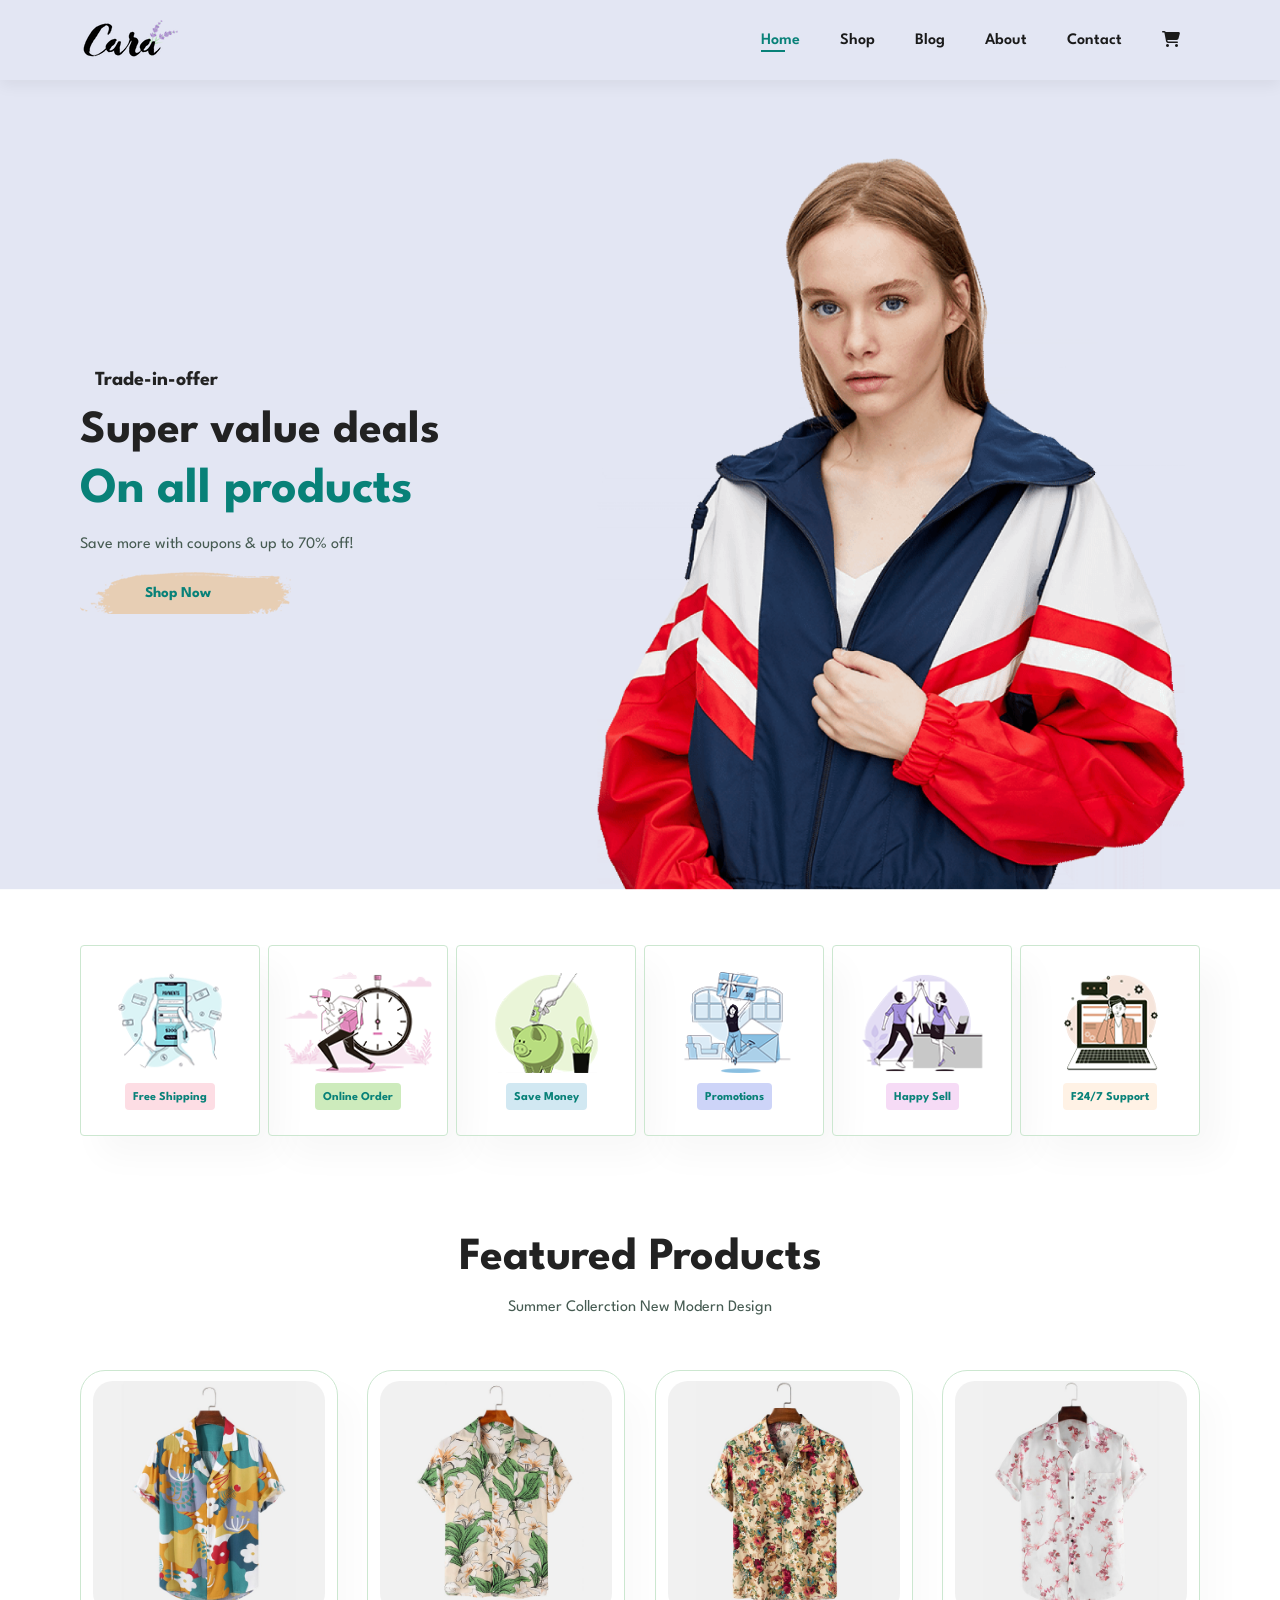
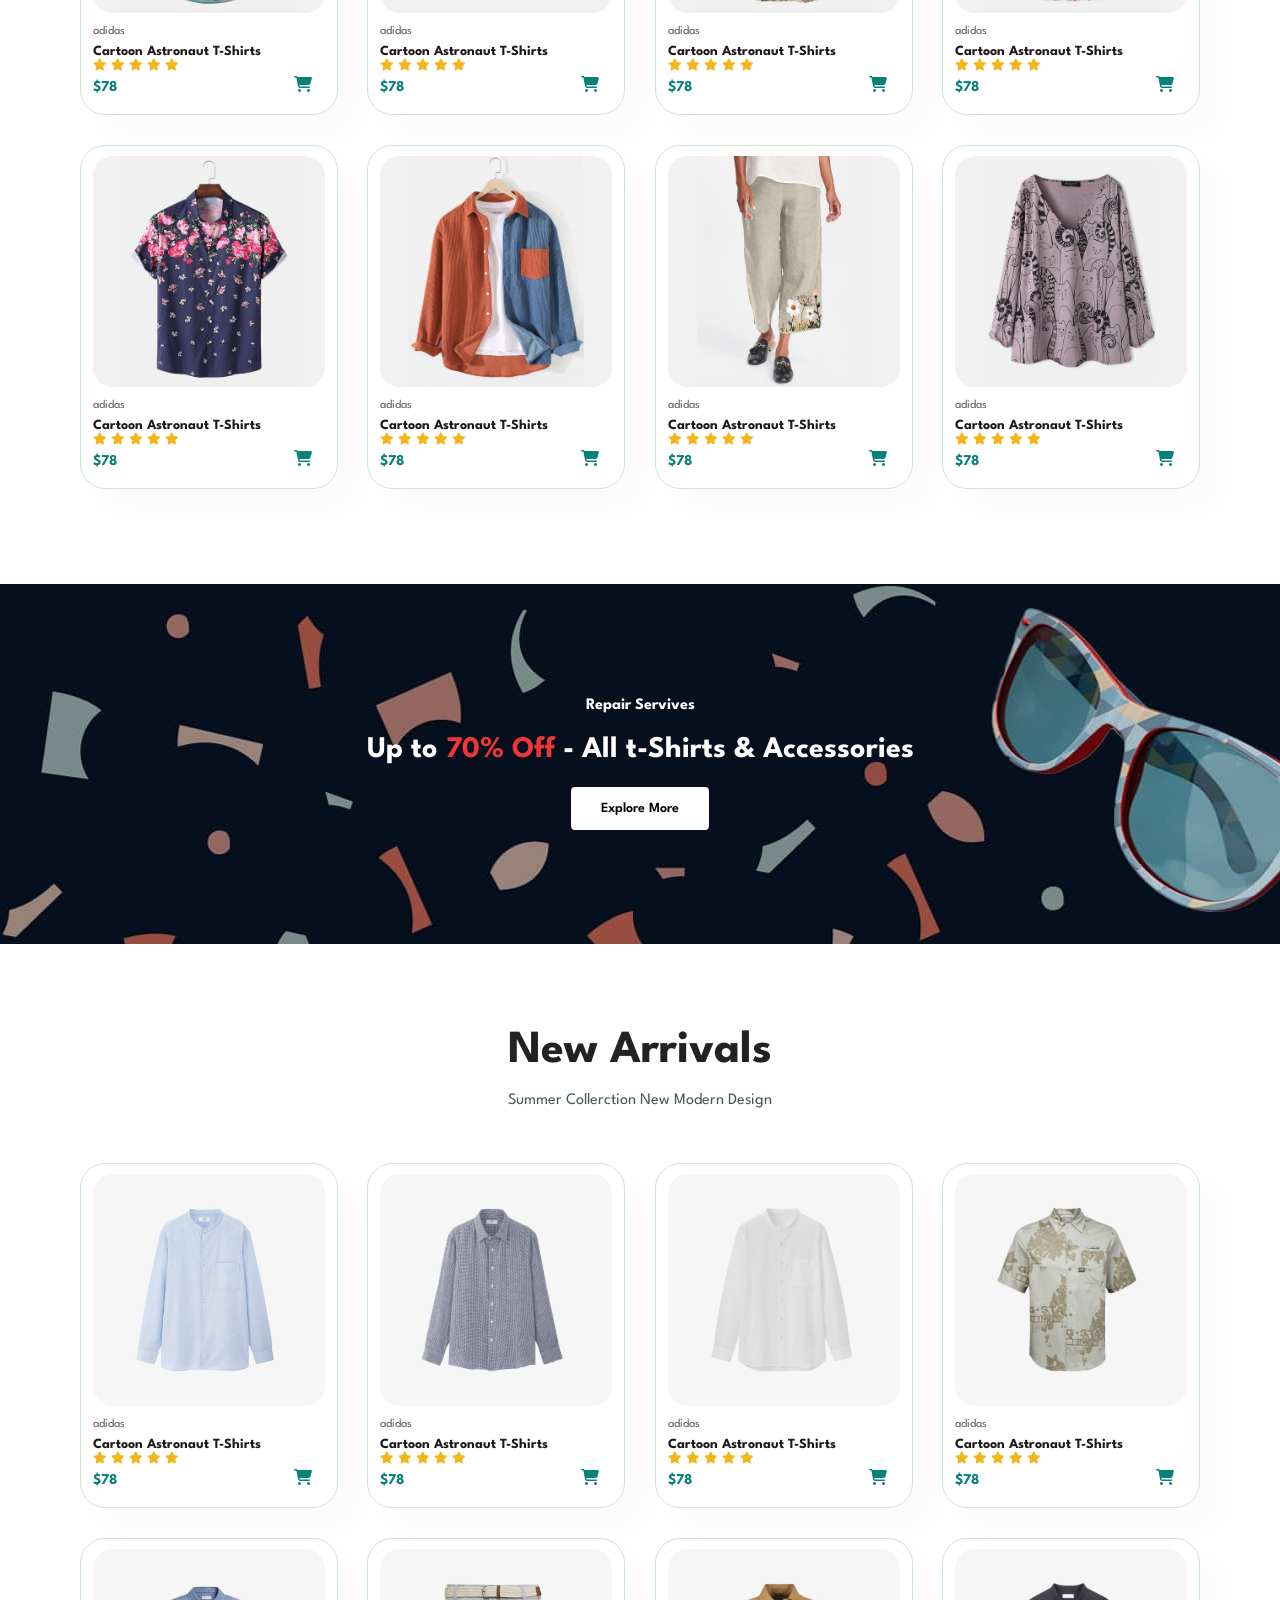
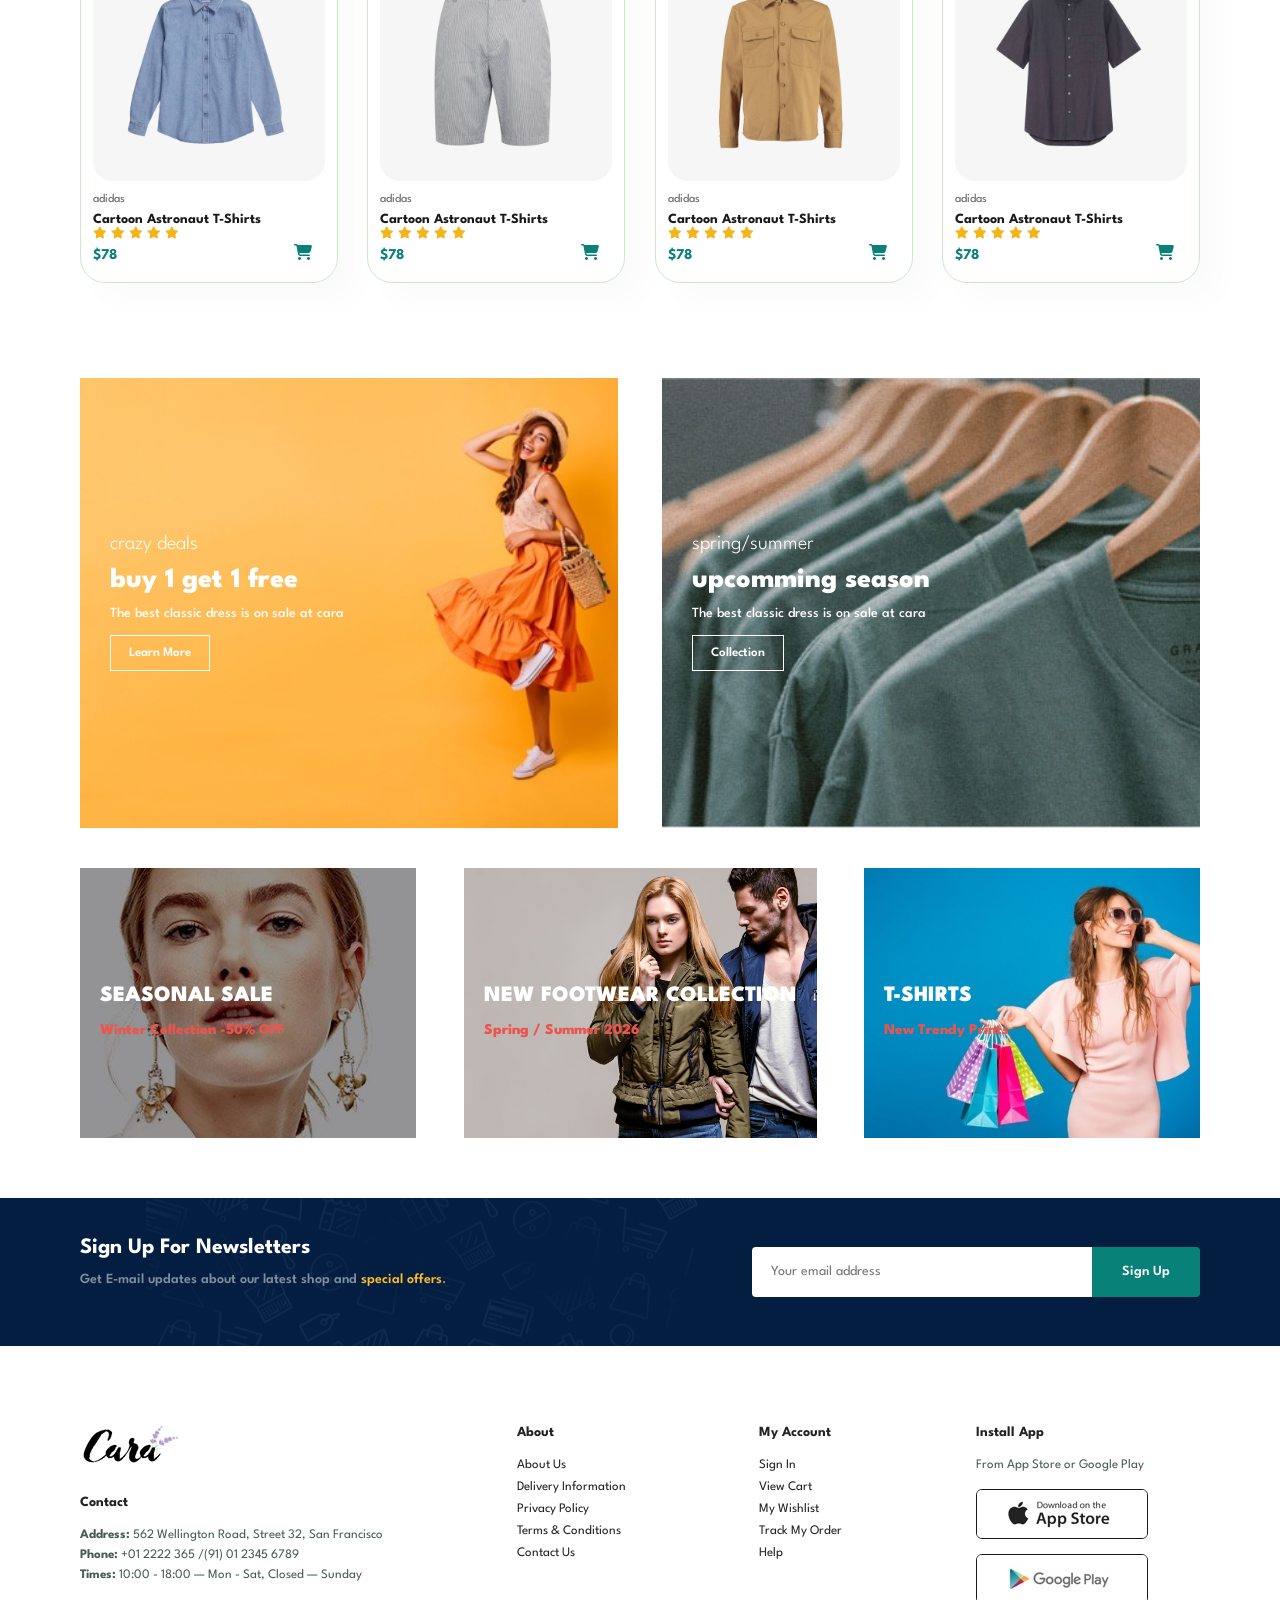
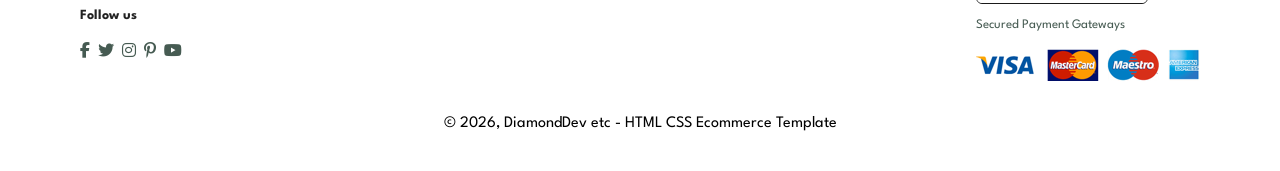
==== commit 64d39955: "final commit" ====
--- a/index.html
+++ b/index.html
@@ -18,12 +18,12 @@
                 <li><a href="blog.html">Blog</a></li> 
                 <li><a href="about.html">About</a></li> 
                 <li><a href="contact.html">Contact</a></li> 
-                <li id="lg-bag"><a href="cart.html"><i class="fa-solid fa-bag-shopping"></i></a></li>
+                <li id="lg-bag"><a href="cart.html"><i class="fa-solid fa-cart-shopping"></i></a></li>
                 <a href="#" id="close"><i class="fa-solid fa-xmark"></i></a>
             </ul>
         </div>
         <div id="mobile">
-            <a href="cart.html"><i class="fa-solid fa-bag-shopping"></i></a>
+            <a href="cart.html"><i class="fa-solid fa-cart-shopping"></i></a>
             <i id="bar" class="fas fa-outdent"></i>
         </div>
     </section>
--- a/style.css
+++ b/style.css
@@ -131,7 +131,7 @@
 #navbar li a:hover::after {
     content: "";
     width: 30%;
-    height: 2px;
+    height: 2px;    
     background-color: #088178;
     position: absolute;
     bottom: -4px;
@@ -1044,18 +1044,42 @@
         right: -300px;
         height: 100vh;
         width: 175px;
+        z-index: 9999;
         background-color: #e3e6f3;
         box-shadow: 0 40px 60px rgba(0, 0, 0, 0.01);
         padding: 80px 0 0 10px;
         transition: 0.3s;
     }
 
+    #navbar {
+        top: 0px; 
+    }
+
     #navbar.active {
         right: -0px;
     }
 
     #navbar li {
         margin-bottom: 25px;
+    }
+
+    #mobile a.active {
+        position: relative;
+    }
+
+    #mobile a.active i {
+        color: #088178;
+
+    }
+
+    #mobile a.active::after {
+        content: "";
+        width: 50%;
+        height: 2px;
+        background-color: #088178;
+        position: absolute;
+        bottom: -4px;
+        left: 50%;
     }
 
     #mobile {
@@ -1098,8 +1122,8 @@
         display: none;
     }
 
-    .fa-bag-shopping:before, .fa-shopping-bag:before {
-    content: "\f290";
+    .fa-basket-shopping:before, .fa-basket-shopping:before {
+        content: "\f290";
     }
 
     #hero {
